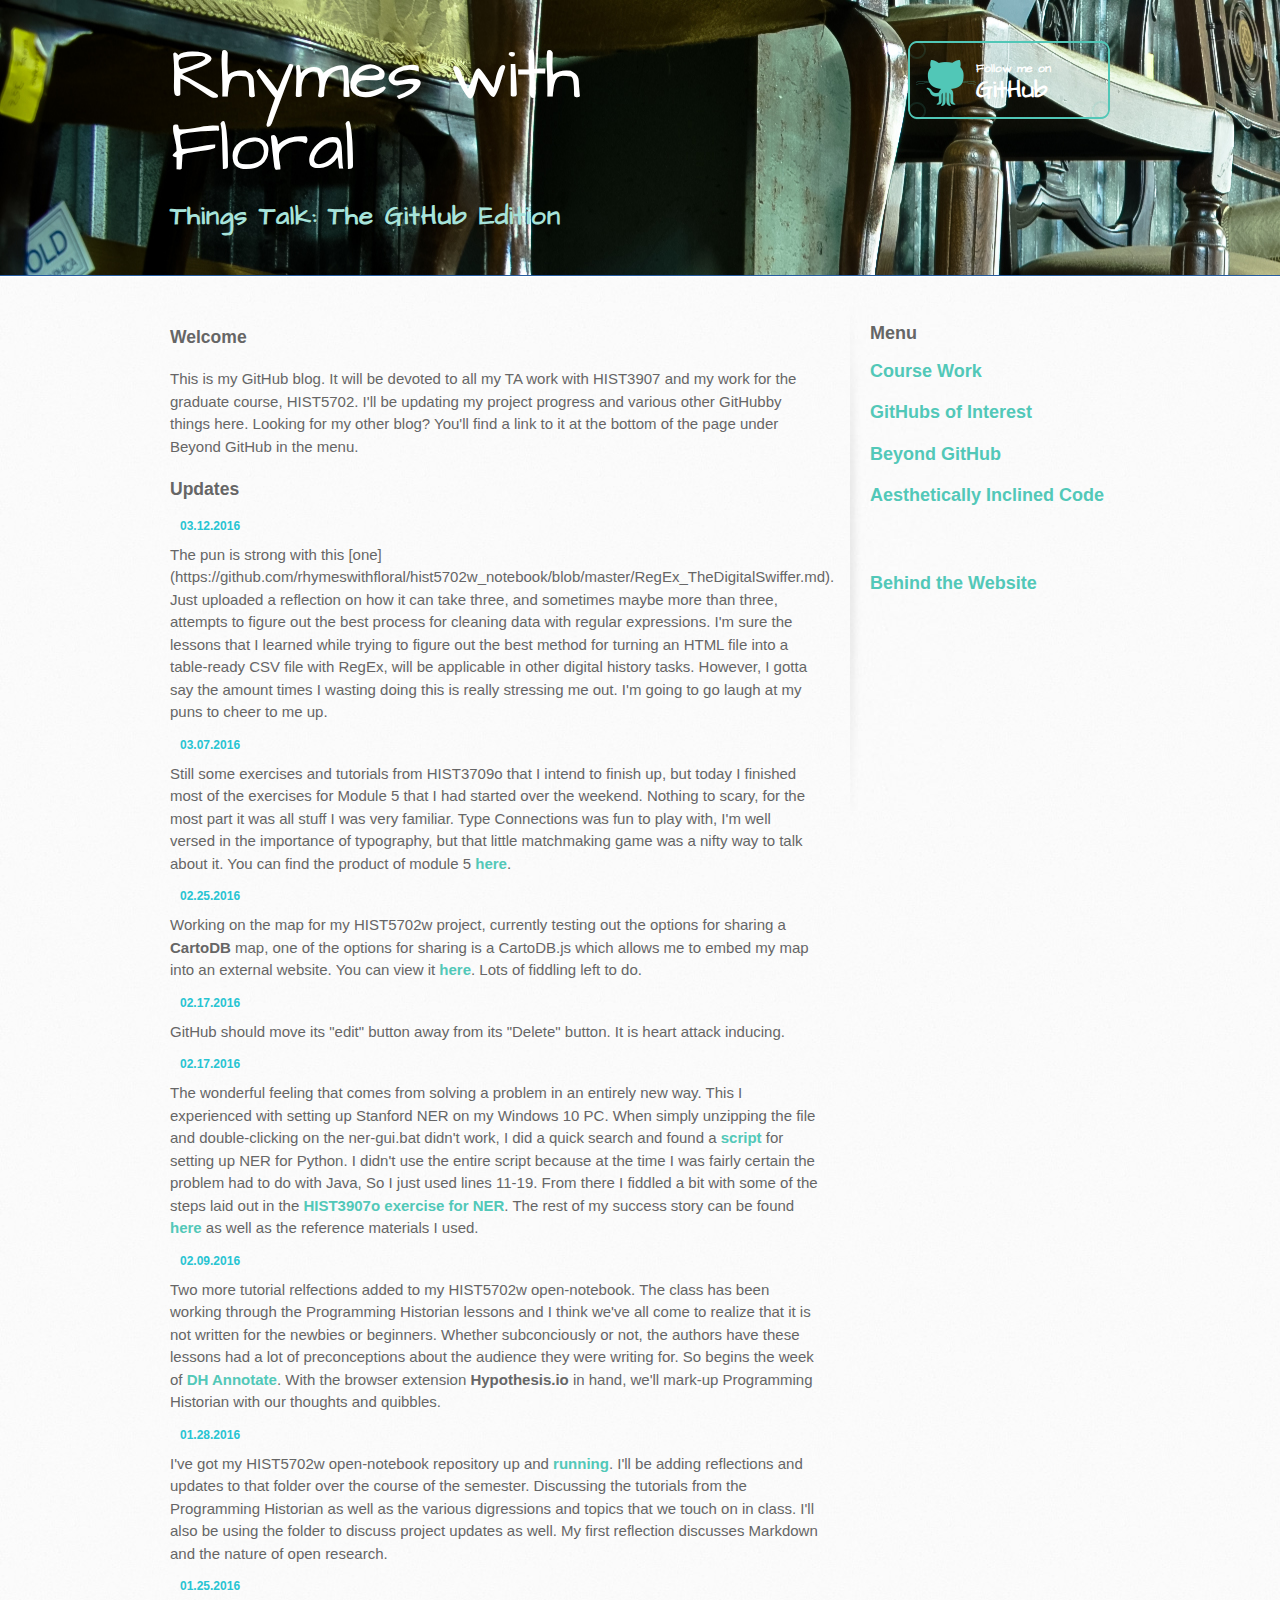
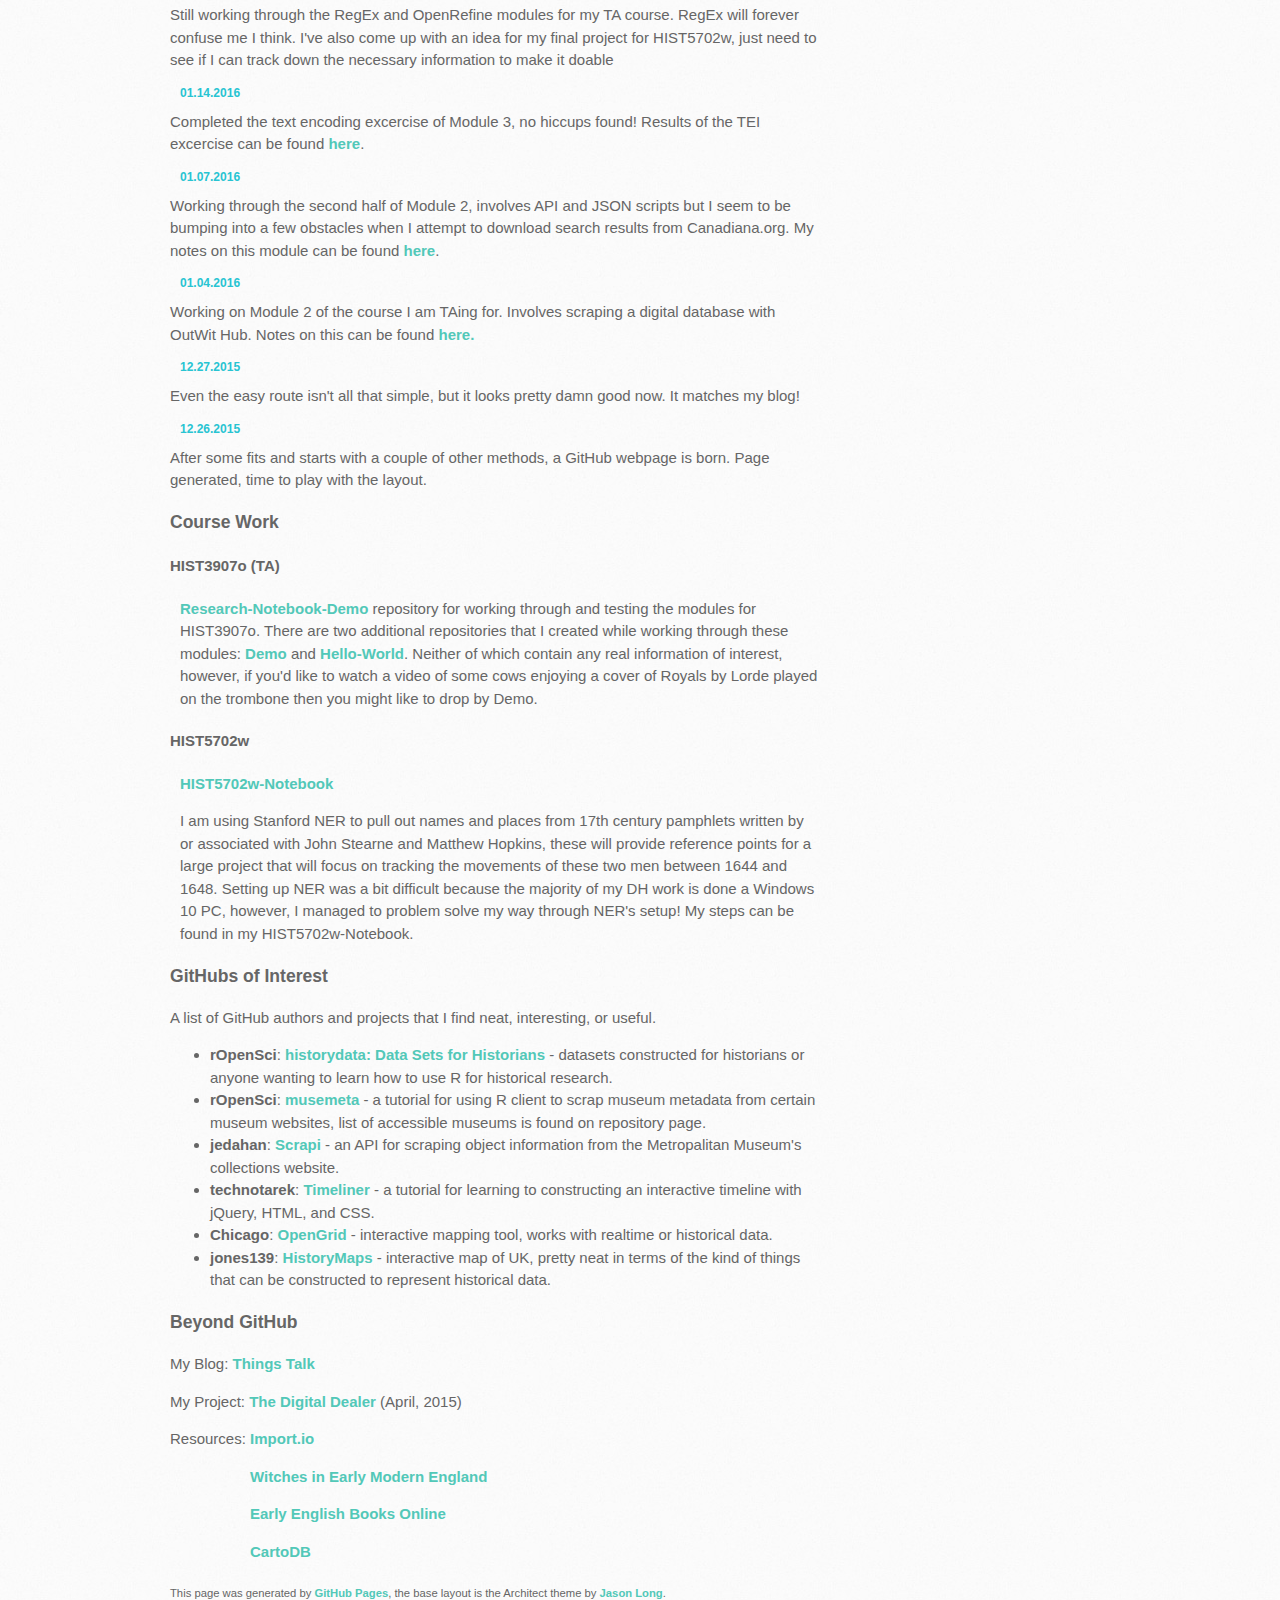
==== index.html @ 24a183c3 "Update index.html" ====
<!DOCTYPE html>
<html>
  <head>
    <meta charset='utf-8'>
    <meta http-equiv="X-UA-Compatible" content="chrome=1">
    <meta name="viewport" content="width=device-width, initial-scale=1, maximum-scale=1">
    <link href='https://fonts.googleapis.com/css?family=Architects+Daughter' rel='stylesheet' type='text/css'>
    <link rel="stylesheet" type="text/css" href="stylesheets/stylesheet.css" media="screen">
    <link rel="stylesheet" type="text/css" href="stylesheets/github-light.css" media="screen">
    <link rel="stylesheet" type="text/css" href="stylesheets/print.css" media="print">

    <!--[if lt IE 9]>
    <script src="//html5shiv.googlecode.com/svn/trunk/html5.js"></script>
    <![endif]-->

    <title>Rhymes with Floral by rhymeswithfloral</title>
  </head>

  <body>
    <header>
      <div class="inner">
        <h1>Rhymes with Floral</h1>
        <h2>Things Talk: The GitHub Edition</h2>
        <a href="https://github.com/rhymeswithfloral" class="button"><small>Follow me on</small> GitHub</a>
      </div>
    </header>

    <div id="content-wrapper">
      <div class="inner clearfix">
        <section id="main-content">
          <h3>
<a id="welcome" class="anchor" href="#welcome" aria-hidden="true"><span class="octicon octicon-link"></span></a>Welcome</h3>

<p>This is my GitHub blog. It will be devoted to all my TA work with HIST3907 and my work for the graduate course, HIST5702. I'll be updating my project progress and various other GitHubby things here. Looking for my other blog? You'll find a link to it at the bottom of the page under Beyond GitHub in the menu.</p>

<h3>
<a id="Updates" class="anchor" href="#updates" aria-hidden="true"><span class="octicon octicon-link"></span></a>Updates</h3>
  <strong><p class="update">03.12.2016</p></strong>
  <p>The pun is strong with this [one](https://github.com/rhymeswithfloral/hist5702w_notebook/blob/master/RegEx_TheDigitalSwiffer.md). Just uploaded a reflection on how it can take three, and sometimes maybe more than three, attempts to figure out the best process for cleaning data with regular expressions. I'm sure the lessons that I learned while trying to figure out the best method for turning an HTML file into a table-ready CSV file with RegEx, will be applicable in other digital history tasks. However, I gotta say the amount times I wasting doing this is really stressing me out. I'm going to go laugh at my puns to cheer to me up.</p>
  <strong><p class="update">03.07.2016</p></strong>
  <p>Still some exercises and tutorials from HIST3709o that I intend to finish up, but today I finished most of the exercises for Module 5 that I had started over the weekend. Nothing to scary, for the most part it was all stuff I was very familiar. Type Connections was fun to play with, I'm well versed in the importance of typography, but that little matchmaking game was a nifty way to talk about it. You can find the product of module 5 <a href="myfontchoice2.html">here</a>.</p>
  <strong><p class="update">02.25.2016</p></strong>
  <p>Working on the map for my HIST5702w project, currently testing out the options for sharing a <b>CartoDB</b> map, one of the options for sharing is a CartoDB.js which allows me to embed my map into an external website. You can view it <a href="\hist5702w_cartoDB.html">here</a>. Lots of fiddling left to do.</p>
  <strong><p class="update">02.17.2016</p></strong>
  <p>GitHub should move its "edit" button away from its "Delete" button. It is heart attack inducing.</p>
  <strong><p class="update">02.17.2016</p></strong>
   <p>The wonderful feeling that comes from solving a problem in an entirely new way. This I experienced with setting up Stanford NER on my Windows 10 PC. When simply unzipping the file and double-clicking on the <i></i>ner-gui.bat</i> didn't work, I did a quick search and found a <a href="https://gist.github.com/troyane/c9355a3103ea08679baf">script</a> for setting up NER for Python. I didn't use the entire script because at the time I was fairly certain the problem had to do with Java, So I just used lines 11-19. From there I fiddled a bit with some of the steps laid out in the <a href="http://workbook.craftingdigitalhistory.ca/supporting%20materials/ner/#pc-users">HIST3907o exercise for NER</a>. The rest of my success story can be found <a href="https://github.com/rhymeswithfloral/hist5702w_notebook/WinningNER.md">here</a> as well as the reference materials I used.</p>
  <strong><p class="update">02.09.2016</p></strong>
    <p>Two more tutorial relfections added to my HIST5702w open-notebook. The class has been working through the Programming Historian lessons and I think we've all come to realize that it is not written for the newbies or beginners. Whether subconciously or not, the authors have these lessons had a lot of preconceptions about the audience they were writing for. So begins the week of <a href="http://electricarchaeology.ca/2016/02/02/can-we-fix-it-yes-we-can/" alt="Can we fix it? Yes, we can!"> DH Annotate</a>. With the browser extension <b>Hypothesis.io</b> in hand, we'll mark-up Programming Historian with our thoughts and quibbles.</p>
  <strong><p class="update">01.28.2016</p></strong>
    <p>I've got my HIST5702w open-notebook repository up and <a href="https://github.com/rhymeswithfloral/hist5702w_notebook/">running</a>. I'll be adding reflections and updates to that folder over the course of the semester. Discussing the tutorials from the Programming Historian as well as the various digressions and topics that we touch on in class. I'll also be using the folder to discuss project updates as well. My first reflection discusses Markdown and the nature of open research.</p>
  <strong><p class="update">01.25.2016</p></strong>
    <p>Still working through the RegEx and OpenRefine modules for my TA course. RegEx will forever confuse me I think. I've also come up with an idea for my final project for HIST5702w, just need to see if I can track down the necessary information to make it doable</p>
  <strong><p class="update">01.14.2016</p></strong>
    <p>Completed the text encoding excercise of Module 3, no hiccups found! Results of the TEI excercise can be found <a href="/research-notebook-demo/Module3-TEI-hist3907/Transcription_Binnsvol013-005_10.xml">here</a>.
  <strong><p class="update">01.07.2016</p></strong>
    <p>Working through the second half of Module 2, involves API and JSON scripts but I seem to be bumping into a few obstacles when I attempt to download search results from Canadiana.org. My notes on this module can be found <a href="http://rhymeswithfloral.github.io/CanadianaAPI_notes.html">here</a>.</p>
  <strong><p class="update">01.04.2016</p></strong>
    <p>Working on Module 2 of the course I am TAing for. Involves scraping a digital database with OutWit Hub. Notes on this can be found <a href="CWGCRecordSearch_notes.html">here.</a></p>
  <strong><p class="update">12.27.2015</p></strong>
    <p>Even the easy route isn't all that simple, but it looks pretty damn good now. It matches my blog!</p>
  <strong><p class="update">12.26.2015</p></strong>
    <p>After some fits and starts with a couple of other methods, a GitHub webpage is born. Page generated, time to play with the layout.</p>

<h3>
<a id="course-work" class="anchor" href="#course-work" aria-hidden="true"><span class="octicon octicon-link"></span></a>Course Work</h3>
  <h4>HIST3907o (TA)</h4>
    <p class="work"><a href="https://github.com/rhymeswithfloral/research-notebook-demo">Research-Notebook-Demo</a> repository for working through and testing the modules for HIST3907o. There are two additional repositories that I created while working through these modules: <a href="https://github.com/rhymeswithfloral/demo">Demo</a> and <a href="https://github.com/rhymeswithfloral/hello-world">Hello-World</a>. Neither of which contain any real information of interest, however, if you'd like to watch a video of some cows enjoying a cover of Royals by Lorde played on the trombone then you might like to drop by Demo.</p>
  <h4>HIST5702w</h4>
    <p class="work"><a href="https://github.com/rhymeswithfloral/hist5702w_notebook/">HIST5702w-Notebook</a></p>
    <p class="work">I am using Stanford NER to pull out names and places from 17th century pamphlets written by or associated with John Stearne and Matthew Hopkins, these will provide reference points for a large project that will focus on tracking the movements of these two men between 1644 and 1648. Setting up NER was a bit difficult because the majority of my DH work is done a Windows 10 PC, however, I managed to problem solve my way through NER's setup! My steps can be found in my HIST5702w-Notebook.</p>
<h3>
<a id="interesting-projects" class="anchor" href="#interesting-projects" aria-hidden="true"><span class="octicon octicon-link"></span></a>GitHubs of Interest</h3>
    <p>A list of GitHub authors and projects that I find neat, interesting, or useful.</p>
<ul>
<li><b>rOpenSci</b>: <a href="https://github.com/ropensci/historydata">historydata: Data Sets for Historians</a> - datasets constructed for historians or anyone wanting to learn how to use R for historical research.</li>
<li><b>rOpenSci</b>: <a href="https://github.com/ropensci/musemeta">musemeta</a> - a tutorial for using R client to scrap museum metadata from certain museum websites, list of accessible museums is found on repository page.</li>
<li><b>jedahan</b>: <a href="https://github.com/jedahan/collections-api">Scrapi</a> - an API for scraping object information from the Metropalitan Museum's collections website.</li>
<li><b>technotarek</b>: <a href="https://github.com/technotarek/timeliner">Timeliner</a> - a tutorial for learning to constructing an interactive timeline with jQuery, HTML, and CSS.</li>
<li><b>Chicago</b>: <a href="https://github.com/Chicago/opengrid">OpenGrid</a> - interactive mapping tool, works with realtime or historical data.</li>
<li><b>jones139</b>: <a href="https://github.com/jones139/HistoryMap">HistoryMaps</a> - interactive map of UK, pretty neat in terms of the kind of things that can be constructed to represent historical data.</li></ul>
<h3>
<a id="beyond" class="anchor" href="#beyond" aria-hidden="true"><span class="octicon octicon-link"></span></a>Beyond GitHub</h3>

    <p>My Blog: <a href="http://thingstalk.wordpress.com">Things Talk</a></p>
    <p>My Project: <a href="https://hist4805digitaldealer.wordpress.com/">The Digital Dealer</a> (April, 2015)</p>
    <p>Resources: <a href="http://import.io">Import.io</a></p>
    <p style="padding-left:80px;"><a href="http://witching.org/">Witches in Early Modern England</a></p>
    <p style="padding-left:80px;"><a href="http://eebo.chadwyck.com/home">Early English Books Online</a></p>
    <p style="padding-left:80px;"><a href="https://cartodb.com/">CartoDB</a></p>
<footer>
  <section id="footer">
              <sub>This page was generated by <a href="https://pages.github.com">GitHub Pages</a>, the base layout is the Architect theme by <a href="https://twitter.com/jasonlong">Jason Long</a>.</p>
</footer>
        </section>
        <aside id="sidebar">
          <h2> Menu </h2>
          <h2><p><a href="/#course-work">Course Work</a></p>
          <p><a href="/#interesting-projects">GitHubs of Interest</a></p>
          <p><a href="/#beyond">Beyond GitHub</a></p>
          <p><a href="myfontchoice2.html">Aesthetically Inclined Code</a></p>
          <br>
          <br>
          <p><a href="https://github.com/rhymeswithfloral/rhymeswithfloral.github.io">Behind the Website</a></p></h2>
   </aside>
        </div>
    </div>


  </body>
</html>
---- stylesheets/stylesheet.css ----
/*! normalize.css v3.0.2 | MIT License | git.io/normalize */

/**
 * 1. Set default font family to sans-serif.
 * 2. Prevent iOS text size adjust after orientation change, without disabling
 *    user zoom.
 */

html {
  font-family: sans-serif; /* 1 */
  -webkit-text-size-adjust: 100%; /* 2 */
  -ms-text-size-adjust: 100%; /* 2 */
}

/**
 * Remove default margin.
 */

body {
  margin: 0;
}

/* HTML5 display definitions
   ========================================================================== */

/**
 * Correct `block` display not defined for any HTML5 element in IE 8/9.
 * Correct `block` display not defined for `details` or `summary` in IE 10/11
 * and Firefox.
 * Correct `block` display not defined for `main` in IE 11.
 */

article,
aside,
details,
figcaption,
figure,
footer,
header,
hgroup,
main,
menu,
nav,
section,
summary {
  display: block;
}

/**
 * 1. Correct `inline-block` display not defined in IE 8/9.
 * 2. Normalize vertical alignment of `progress` in Chrome, Firefox, and Opera.
 */

audio,
canvas,
progress,
video {
  display: inline-block; /* 1 */
  vertical-align: baseline; /* 2 */
}

/**
 * Prevent modern browsers from displaying `audio` without controls.
 * Remove excess height in iOS 5 devices.
 */

audio:not([controls]) {
  display: none;
  height: 0;
}

/**
 * Address `[hidden]` styling not present in IE 8/9/10.
 * Hide the `template` element in IE 8/9/11, Safari, and Firefox < 22.
 */

[hidden],
template {
  display: none;
}

/* Links
   ========================================================================== */

/**
 * Remove the gray background color from active links in IE 10.
 */

a {
  background-color: transparent;
}

/**
 * Improve readability when focused and also mouse hovered in all browsers.
 */

a:active,
a:hover {
  outline: 0;
}

/* Text-level semantics
   ========================================================================== */

/**
 * Address styling not present in IE 8/9/10/11, Safari, and Chrome.
 */

abbr[title] {
  border-bottom: 1px dotted;
}

/**
 * Address style set to `bolder` in Firefox 4+, Safari, and Chrome.
 */

b,
strong {
  font-weight: bold;
}

/**
 * Address styling not present in Safari and Chrome.
 */

dfn {
  font-style: italic;
}

/**
 * Address variable `h1` font-size and margin within `section` and `article`
 * contexts in Firefox 4+, Safari, and Chrome.
 */

h1 {
  margin: 0.67em 0;
  font-size: 2em;
}

/**
 * Address styling not present in IE 8/9.
 */

mark {
  color: #000;
  background: #ff0;
}

/**
 * Address inconsistent and variable font size in all browsers.
 */

small {
  font-size: 80%;
}

/**
 * Prevent `sub` and `sup` affecting `line-height` in all browsers.
 */

sub,
sup {
  position: relative;
  font-size: 75%;
  line-height: 0;
  vertical-align: baseline;
}

sup {
  top: -0.5em;
}

sub {
  bottom: -0.25em;
}

/* Embedded content
   ========================================================================== */

/**
 * Remove border when inside `a` element in IE 8/9/10.
 */

img {
  border: 0;
}

/**
 * Correct overflow not hidden in IE 9/10/11.
 */

svg:not(:root) {
  overflow: hidden;
}

/* Grouping content
   ========================================================================== */

/**
 * Address margin not present in IE 8/9 and Safari.
 */

figure {
  margin: 1em 40px;
}

/**
 * Address differences between Firefox and other browsers.
 */

hr {
  height: 0;
  -moz-box-sizing: content-box;
  box-sizing: content-box;
}

/**
 * Contain overflow in all browsers.
 */

pre {
  overflow: auto;
}

/**
 * Address odd `em`-unit font size rendering in all browsers.
 */

code,
kbd,
pre,
samp {
  font-family: monospace, monospace;
  font-size: 1em;
}

/* Forms
   ========================================================================== */

/**
 * Known limitation: by default, Chrome and Safari on OS X allow very limited
 * styling of `select`, unless a `border` property is set.
 */

/**
 * 1. Correct color not being inherited.
 *    Known issue: affects color of disabled elements.
 * 2. Correct font properties not being inherited.
 * 3. Address margins set differently in Firefox 4+, Safari, and Chrome.
 */

button,
input,
optgroup,
select,
textarea {
  margin: 0; /* 3 */
  font: inherit; /* 2 */
  color: inherit; /* 1 */
}

/**
 * Address `overflow` set to `hidden` in IE 8/9/10/11.
 */

button {
  overflow: visible;
}

/**
 * Address inconsistent `text-transform` inheritance for `button` and `select`.
 * All other form control elements do not inherit `text-transform` values.
 * Correct `button` style inheritance in Firefox, IE 8/9/10/11, and Opera.
 * Correct `select` style inheritance in Firefox.
 */

button,
select {
  text-transform: none;
}

/**
 * 1. Avoid the WebKit bug in Android 4.0.* where (2) destroys native `audio`
 *    and `video` controls.
 * 2. Correct inability to style clickable `input` types in iOS.
 * 3. Improve usability and consistency of cursor style between image-type
 *    `input` and others.
 */

button,
html input[type="button"], /* 1 */
input[type="reset"],
input[type="submit"] {
  -webkit-appearance: button; /* 2 */
  cursor: pointer; /* 3 */
}

/**
 * Re-set default cursor for disabled elements.
 */

button[disabled],
html input[disabled] {
  cursor: default;
}

/**
 * Remove inner padding and border in Firefox 4+.
 */

button::-moz-focus-inner,
input::-moz-focus-inner {
  padding: 0;
  border: 0;
}

/**
 * Address Firefox 4+ setting `line-height` on `input` using `!important` in
 * the UA stylesheet.
 */

input {
  line-height: normal;
}

/**
 * It's recommended that you don't attempt to style these elements.
 * Firefox's implementation doesn't respect box-sizing, padding, or width.
 *
 * 1. Address box sizing set to `content-box` in IE 8/9/10.
 * 2. Remove excess padding in IE 8/9/10.
 */

input[type="checkbox"],
input[type="radio"] {
  box-sizing: border-box; /* 1 */
  padding: 0; /* 2 */
}

/**
 * Fix the cursor style for Chrome's increment/decrement buttons. For certain
 * `font-size` values of the `input`, it causes the cursor style of the
 * decrement button to change from `default` to `text`.
 */

input[type="number"]::-webkit-inner-spin-button,
input[type="number"]::-webkit-outer-spin-button {
  height: auto;
}

/**
 * 1. Address `appearance` set to `searchfield` in Safari and Chrome.
 * 2. Address `box-sizing` set to `border-box` in Safari and Chrome
 *    (include `-moz` to future-proof).
 */

input[type="search"] {
  -webkit-box-sizing: content-box; /* 2 */
  -moz-box-sizing: content-box;
  box-sizing: content-box;
  -webkit-appearance: textfield; /* 1 */
}

/**
 * Remove inner padding and search cancel button in Safari and Chrome on OS X.
 * Safari (but not Chrome) clips the cancel button when the search input has
 * padding (and `textfield` appearance).
 */

input[type="search"]::-webkit-search-cancel-button,
input[type="search"]::-webkit-search-decoration {
  -webkit-appearance: none;
}

/**
 * Define consistent border, margin, and padding.
 */

fieldset {
  padding: 0.35em 0.625em 0.75em;
  margin: 0 2px;
  border: 1px solid #c0c0c0;
}

/**
 * 1. Correct `color` not being inherited in IE 8/9/10/11.
 * 2. Remove padding so people aren't caught out if they zero out fieldsets.
 */

legend {
  padding: 0; /* 2 */
  border: 0; /* 1 */
}

/**
 * Remove default vertical scrollbar in IE 8/9/10/11.
 */

textarea {
  overflow: auto;
}

/**
 * Don't inherit the `font-weight` (applied by a rule above).
 * NOTE: the default cannot safely be changed in Chrome and Safari on OS X.
 */

optgroup {
  font-weight: bold;
}

/* Tables
   ========================================================================== */

/**
 * Remove most spacing between table cells.
 */

table {
  border-spacing: 0;
  border-collapse: collapse;
}

td,
th {
  padding: 0;
}

/* LAYOUT STYLES */
body {
  font-family: 'Helvetica Neue', Helvetica, Arial, serif;
  font-size: 15px;
  font-weight: 400;
  line-height: 1.5;
  color: #666;
  background: #fafafa url(../images/body-bg.jpg) 0 0 repeat;
}

p {
  margin-top: 0;
}
p.update {
  font-family: 'Trebuchet MS', sans-serif;
  font-size: 12px;
  font-weight:700;
  line-height: 1;
  color: #28C4D2;
  padding-left: 10px;
}
p.work {
  padding-left: 10px;
}

a {
  color: #52C8B8;
  font-weight: bold;
  text-decoration: none;
}
a:hover {
  color: #86C2BA;
}

header {
  padding-top: 40px;
  padding-bottom: 40px;
  font-family: 'Architects Daughter', 'Helvetica Neue', Helvetica, Arial, serif;
  background: #2e7bcf url(../images/githeader.jpg) 0 0 repeat-x;
  border-bottom: solid 1px #275da1;
}

header h1 {
  width: 540px;
  margin-top: 0;
  margin-bottom: 0.2em;
  font-size: 72px;
  font-weight: normal;
  line-height: 1;
  color: #fff;
  letter-spacing: -1px;
}

header h2 {
  width: 540px;
  margin-top: 0;
  margin-bottom: 0;
  font-size: 26px;
  font-weight: bold;
  line-height: 1.4;
  color: #A7E3DA;
  letter-spacing: 1px;
}

.inner {
  position: relative;
  width: 940px;
  margin: 0 auto;
}

#content-wrapper {
  padding-top: 30px;
  border-top: solid 1px #fff;
}

#main-content {
  float: left;
  width: 650px;
}

#main-content img {
  max-width: 100%;
}

aside#sidebar {
  float: right;
  width: 240px;
  min-height: 504px;
  padding-left: 20px;
  font-size: 12px;
  line-height: 1.3;
  background: transparent url(../images/sidebar-bg.jpg) 0 0 no-repeat;
}

aside#sidebar p.repo-owner,
aside#sidebar p.repo-owner a {
  font-weight: bold;
}

#downloads {
  margin-bottom: 40px;
}

a.button {
  width: 134px;
  height: 58px;
  padding-top: 22px;
  padding-left: 68px;
  font-family: 'Architects Daughter', 'Helvetica Neue', Helvetica, Arial, serif;
  font-size: 24px;
  font-weight: bolder;
  line-height: 1.2;
  color: #ffffff;
}
a.button small {
  display: block;
  font-size: 12px;
}
header a.button {
  position: absolute;
  top: 0;
  right: 0;
  border-radius: 11px;
  text-decoration: none;
  background: url(../images/github-button.png) 0 0 no-repeat;
  -webkit-transition: background-color 0.2s ease-out, border-color 0.2s ease-out;
   transition: background-color 0.2s ease-out,
               border-color 0.2s ease-out;

}
aside a.button {
  display: block;
  width: 138px;
  padding-left: 63px;
  margin-bottom: 20px;
  font-size: 21px;
  background: transparent url(../images/download-button.png) 0 0 no-repeat;
}
a.button:hover,
a.button:active
{background-color: #fff; /* fallback */
   background-color: rgba(255, 255, 255, 0.5);
   border-color: #fff; /* fallback */
   border-color: rgba(255, 255, 255, 0.5);
   -webkit-transition: background-color 0.3s ease-in, border-color 0.3s ease-in;
   transition: background-color 0.3s ease-in,
               border-color 0.3s ease-in;

code, pre {
  margin-bottom: 30px;
  font-family: Monaco, "Bitstream Vera Sans Mono", "Lucida Console", Terminal, monospace;
  font-size: 13px;
  color: #222;
}

code {
  padding: 0 3px;
  background-color: #f2f8fc;
  border: solid 1px #dbe7f3;
}

pre {
  padding: 20px;
  overflow: auto;
  text-shadow: none;
  background: #fff;
  border: solid 1px #f2f2f2;
}
pre code {
  padding: 0;
  color: #2879d0;
  background-color: #fff;
  border: none;
}

ul, ol, dl {
  margin-bottom: 20px;
}


/* COMMON STYLES */

hr {
  height: 0;
  margin-top: 1em;
  margin-bottom: 1em;
  border: 0;
  border-top: solid 1px #ddd;
}

table {
  width: 100%;
  border: 1px solid #ebebeb;
}

th {
  font-weight: 500;
}

td {
  font-weight: 300;
  text-align: center;
  border: 1px solid #ebebeb;
}

form {
  padding: 20px;
  background: #f2f2f2;

}


/* GENERAL ELEMENT TYPE STYLES */

#main-content h1 {
  margin-top: 0;
  margin-bottom: 0;
  font-family: 'Architects Daughter', 'Helvetica Neue', Helvetica, Arial, serif;
  font-size: 2.8em;
  font-weight: normal;
  color: #474747;
  text-indent: 6px;
  letter-spacing: -1px;
}

#main-content h1:before {
  padding-right: 0.3em;
  margin-left: -0.9em;
  color: #9ddcff;
  content: "/";
}

#main-content h2 {
  margin-bottom: 8px;
  font-family: 'Architects Daughter', 'Helvetica Neue', Helvetica, Arial, serif;
  font-size: 22px;
  font-weight: bold;
  color: #52C8B8;
  text-indent: 4px;
}
#main-content h2:before {
  padding-right: 0.3em;
  margin-left: -1.5em;
  content: "//";
  color: #9ddcff;
}

#main-content h3 {
  margin-top: 24px;
  margin-bottom: 8px;
  font-family: 'Architects Daughter', 'Helvetica Neue', Helvetica, Arial, serif;
  font-size: 18px;
  font-weight: bold;
  color: #474747;
  text-indent: 3px;
}

#main-content h3:before {
  padding-right: 0.3em;
  margin-left: -2em;
  content: "///";
    color: #9ddcff;
}

#main-content h4 {
  margin-bottom: 8px;
  font-family: 'Architects Daughter', 'Helvetica Neue', Helvetica, Arial, serif;
  font-size: 15px;
  font-weight: bold;
  color: #474747;
  text-indent: 3px;
}

h4:before {
  padding-right: 0.3em;
  margin-left: -2.8em;
  content: "////";
  color: #9ddcff;
}

#main-content h5 {
  margin-bottom: 8px;
  font-family: 'Architects Daughter', 'Helvetica Neue', Helvetica, Arial, serif;
  font-size: 14px;
  color: #474747;
  text-indent: 3px;
}
h5:before {
  padding-right: 0.3em;
  margin-left: -3.2em;
  content: "/////";
  color: #9ddcff;
}

#main-content h6 {
  margin-bottom: 8px;
  font-family: 'Architects Daughter', 'Helvetica Neue', Helvetica, Arial, serif;
  font-size: .8em;
  color: #474747;
  text-indent: 3px;
}
h6:before {
  padding-right: 0.3em;
  margin-left: -3.7em;
  content: "//////";
  color: #9ddcff;
}

p {
  margin-bottom: 20px;
}

a {
  text-decoration: none;
}

p a {
  font-weight: 400;
}

blockquote {
  padding: 0 0 0 30px;
  margin-bottom: 20px;
  font-size: 1.6em;
  border-left: 10px solid #e9e9e9;
}

ul {
  list-style-position: inside;
  list-style: disc;
  padding-left: 20px;
}

ol {
  list-style-position: inside;
  list-style: decimal;
  padding-left: 3px;
}

dl dd {
  font-style: italic;
  font-weight: 100;
}

footer {
  padding-top: 20px;
  padding-bottom: 30px;
  margin-top: 40px;
  font-size: 13px;
  color: #aaa;
  background: transparent url('../images/hr.png') 0 0 no-repeat;
}

footer a {
  color: #666;
}
footer a:hover {
  color: #444;
}

/* MISC */
.clearfix:after {
  display: block;
  height: 0;
  clear: both;
  visibility: hidden;
  content: '.';
}

.clearfix {display: inline-block;}
* html .clearfix {height: 1%;}
.clearfix {display: block;}

/* #Media Queries
================================================== */

/* Smaller than standard 960 (devices and browsers) */
@media only screen and (max-width: 959px) { }

/* Tablet Portrait size to standard 960 (devices and browsers) */
@media only screen and (min-width: 768px) and (max-width: 959px) {
  .inner {
    width: 740px;
  }
  header h1, header h2 {
    width: 340px;
  }
  header h1 {
    font-size: 60px;
  }
  header h2 {
    font-size: 30px;
  }
  #main-content {
    width: 490px;
  }
  #main-content h1:before,
  #main-content h2:before,
  #main-content h3:before,
  #main-content h4:before,
  #main-content h5:before,
  #main-content h6:before {
    padding-right: 0;
    margin-left: 0;
    content: none;
  }
}

/* All Mobile Sizes (devices and browser) */
@media only screen and (max-width: 767px) {
  .inner {
    width: 93%;
  }
  header {
    padding: 20px 0;
  }
  header .inner {
    position: relative;
  }
  header h1, header h2 {
    width: 100%;
  }
  header h1 {
    font-size: 48px;
  }
  header h2 {
    font-size: 24px;
  }
  header a.button {
    position: relative;
    display: inline-block;
    width: auto;
    height: auto;
    padding: 5px 10px;
    margin-top: 15px;
    font-size: 13px;
    line-height: 1;
    color: #ffffff;
    text-align: center;
    background-color: #9ddcff;
    background-image: none;
    border-radius: 5px;
    -moz-border-radius: 5px;
    -webkit-border-radius: 5px;
  }
  header a.button small {
    display: inline;
    font-size: 13px;
  }
  #main-content,
  aside#sidebar {
    float: none;
    width: 100% ! important;
  }
  aside#sidebar {
    min-height: 0;
    padding: 20px 0;
    margin-top: 20px;
    background-image: none;
    border-top: solid 1px #ddd;
  }
  aside#sidebar a.button {
    display: none;
  }
  #main-content h1:before,
  #main-content h2:before,
  #main-content h3:before,
  #main-content h4:before,
  #main-content h5:before,
  #main-content h6:before {
    padding-right: 0;
    margin-left: 0;
    content: none;
  }
}

/* Mobile Landscape Size to Tablet Portrait (devices and browsers) */
@media only screen and (min-width: 480px) and (max-width: 767px) { }

/* Mobile Portrait Size to Mobile Landscape Size (devices and browsers) */
@media only screen and (max-width: 479px) { }
---- stylesheets/github-light.css ----
/*
   Copyright 2014 GitHub Inc.

   Licensed under the Apache License, Version 2.0 (the "License");
   you may not use this file except in compliance with the License.
   You may obtain a copy of the License at

       http://www.apache.org/licenses/LICENSE-2.0

   Unless required by applicable law or agreed to in writing, software
   distributed under the License is distributed on an "AS IS" BASIS,
   WITHOUT WARRANTIES OR CONDITIONS OF ANY KIND, either express or implied.
   See the License for the specific language governing permissions and
   limitations under the License.

*/

.pl-c /* comment */ {
  color: #969896;
}

.pl-c1      /* constant, markup.raw, meta.diff.header, meta.module-reference, meta.property-name, support, support.constant, support.variable, variable.other.constant */,
.pl-s .pl-v /* string variable */ {
  color: #0086b3;
}

.pl-e  /* entity */,
.pl-en /* entity.name */ {
  color: #795da3;
}

.pl-s .pl-s1 /* string source */,
.pl-smi      /* storage.modifier.import, storage.modifier.package, storage.type.java, variable.other, variable.parameter.function */ {
  color: #333;
}

.pl-ent /* entity.name.tag */ {
  color: #63a35c;
}

.pl-k /* keyword, storage, storage.type */ {
  color: #a71d5d;
}

.pl-pds              /* punctuation.definition.string, string.regexp.character-class */,
.pl-s                /* string */,
.pl-s .pl-pse .pl-s1 /* string punctuation.section.embedded source */,
.pl-sr               /* string.regexp */,
.pl-sr .pl-cce       /* string.regexp constant.character.escape */,
.pl-sr .pl-sra       /* string.regexp string.regexp.arbitrary-repitition */,
.pl-sr .pl-sre       /* string.regexp source.ruby.embedded */ {
  color: #183691;
}

.pl-v /* variable */ {
  color: #ed6a43;
}

.pl-id /* invalid.deprecated */ {
  color: #b52a1d;
}

.pl-ii /* invalid.illegal */ {
  background-color: #b52a1d;
  color: #f8f8f8;
}

.pl-sr .pl-cce /* string.regexp constant.character.escape */ {
  color: #63a35c;
  font-weight: bold;
}

.pl-ml /* markup.list */ {
  color: #693a17;
}

.pl-mh        /* markup.heading */,
.pl-mh .pl-en /* markup.heading entity.name */,
.pl-ms        /* meta.separator */ {
  color: #1d3e81;
  font-weight: bold;
}

.pl-mq /* markup.quote */ {
  color: #008080;
}

.pl-mi /* markup.italic */ {
  color: #333;
  font-style: italic;
}

.pl-mb /* markup.bold */ {
  color: #333;
  font-weight: bold;
}

.pl-md /* markup.deleted, meta.diff.header.from-file */ {
  background-color: #ffecec;
  color: #bd2c00;
}

.pl-mi1 /* markup.inserted, meta.diff.header.to-file */ {
  background-color: #eaffea;
  color: #55a532;
}

.pl-mdr /* meta.diff.range */ {
  color: #795da3;
  font-weight: bold;
}

.pl-mo /* meta.output */ {
  color: #1d3e81;
}
---- stylesheets/print.css ----
html, body, div, span, applet, object, iframe,
h1, h2, h3, h4, h5, h6, p, blockquote, pre,
a, abbr, acronym, address, big, cite, code,
del, dfn, em, img, ins, kbd, q, s, samp,
small, strike, strong, sub, sup, tt, var,
b, u, i, center,
dl, dt, dd, ol, ul, li,
fieldset, form, label, legend,
table, caption, tbody, tfoot, thead, tr, th, td,
article, aside, canvas, details, embed,
figure, figcaption, footer, header, hgroup,
menu, nav, output, ruby, section, summary,
time, mark, audio, video {
  padding: 0;
  margin: 0;
  font: inherit;
  font-size: 100%;
  vertical-align: baseline;
  border: 0;
}
/* HTML5 display-role reset for older browsers */
article, aside, details, figcaption, figure,
footer, header, hgroup, menu, nav, section {
  display: block;
}
body {
  line-height: 1;
}
ol, ul {
  list-style: none;
}
blockquote, q {
  quotes: none;
}
blockquote:before, blockquote:after,
q:before, q:after {
  content: '';
  content: none;
}
table {
  border-spacing: 0;
  border-collapse: collapse;
}
body {
  font-family: 'Helvetica Neue', Helvetica, Arial, serif;
  font-size: 13px;
  line-height: 1.5;
  color: #000;
}

a {
  font-weight: bold;
  color: #d5000d;
}

header {
  padding-top: 35px;
  padding-bottom: 10px;
}

header h1 {
  font-size: 48px;
  font-weight: bold;
  line-height: 1.2;
  color: #303030;
  letter-spacing: -1px;
}

header h2 {
  font-size: 24px;
  font-weight: normal;
  line-height: 1.3;
  color: #aaa;
  letter-spacing: -1px;
}
#downloads {
  display: none;
}
#main_content {
  padding-top: 20px;
}

code, pre {
  margin-bottom: 30px;
  font-family: Monaco, "Bitstream Vera Sans Mono", "Lucida Console", Terminal;
  font-size: 12px;
  color: #222;
}

code {
  padding: 0 3px;
}

pre {
  padding: 20px;
  overflow: auto;
  border: solid 1px #ddd;
}
pre code {
  padding: 0;
}

ul, ol, dl {
  margin-bottom: 20px;
}


/* COMMON STYLES */

table {
  width: 100%;
  border: 1px solid #ebebeb;
}

th {
  font-weight: 500;
}

td {
  font-weight: 300;
  text-align: center;
  border: 1px solid #ebebeb;
}

form {
  padding: 20px;
  background: #f2f2f2;

}


/* GENERAL ELEMENT TYPE STYLES */

h1 {
  font-size: 2.8em;
}

h2 {
  margin-bottom: 8px;
  font-size: 22px;
  font-weight: bold;
  color: #303030;
}

h3 {
  margin-bottom: 8px;
  font-size: 18px;
  font-weight: bold;
  color: #d5000d;
}

h4 {
  font-size: 16px;
  font-weight: bold;
  color: #303030;
}

h5 {
  font-size: 1em;
  color: #303030;
}

h6 {
  font-size: .8em;
  color: #303030;
}

p {
  margin-bottom: 20px;
  font-weight: 300;
}

a {
  text-decoration: none;
}

p a {
  font-weight: 400;
}

blockquote {
  padding: 0 0 0 30px;
  margin-bottom: 20px;
  font-size: 1.6em;
  border-left: 10px solid #e9e9e9;
}

ul li {
  padding-left: 20px;
  list-style-position: inside;
  list-style: disc;
}

ol li {
  padding-left: 3px;
  list-style-position: inside;
  list-style: decimal;
}

dl dd {
  font-style: italic;
  font-weight: 100;
}

footer {
  padding-top: 20px;
  padding-bottom: 30px;
  margin-top: 40px;
  font-size: 13px;
  color: #aaa;
}

footer a {
  color: #666;
}

/* MISC */
.clearfix:after {
  display: block;
  height: 0;
  clear: both;
  visibility: hidden;
  content: '.';
}

.clearfix {display: inline-block;}
* html .clearfix {height: 1%;}
.clearfix {display: block;}
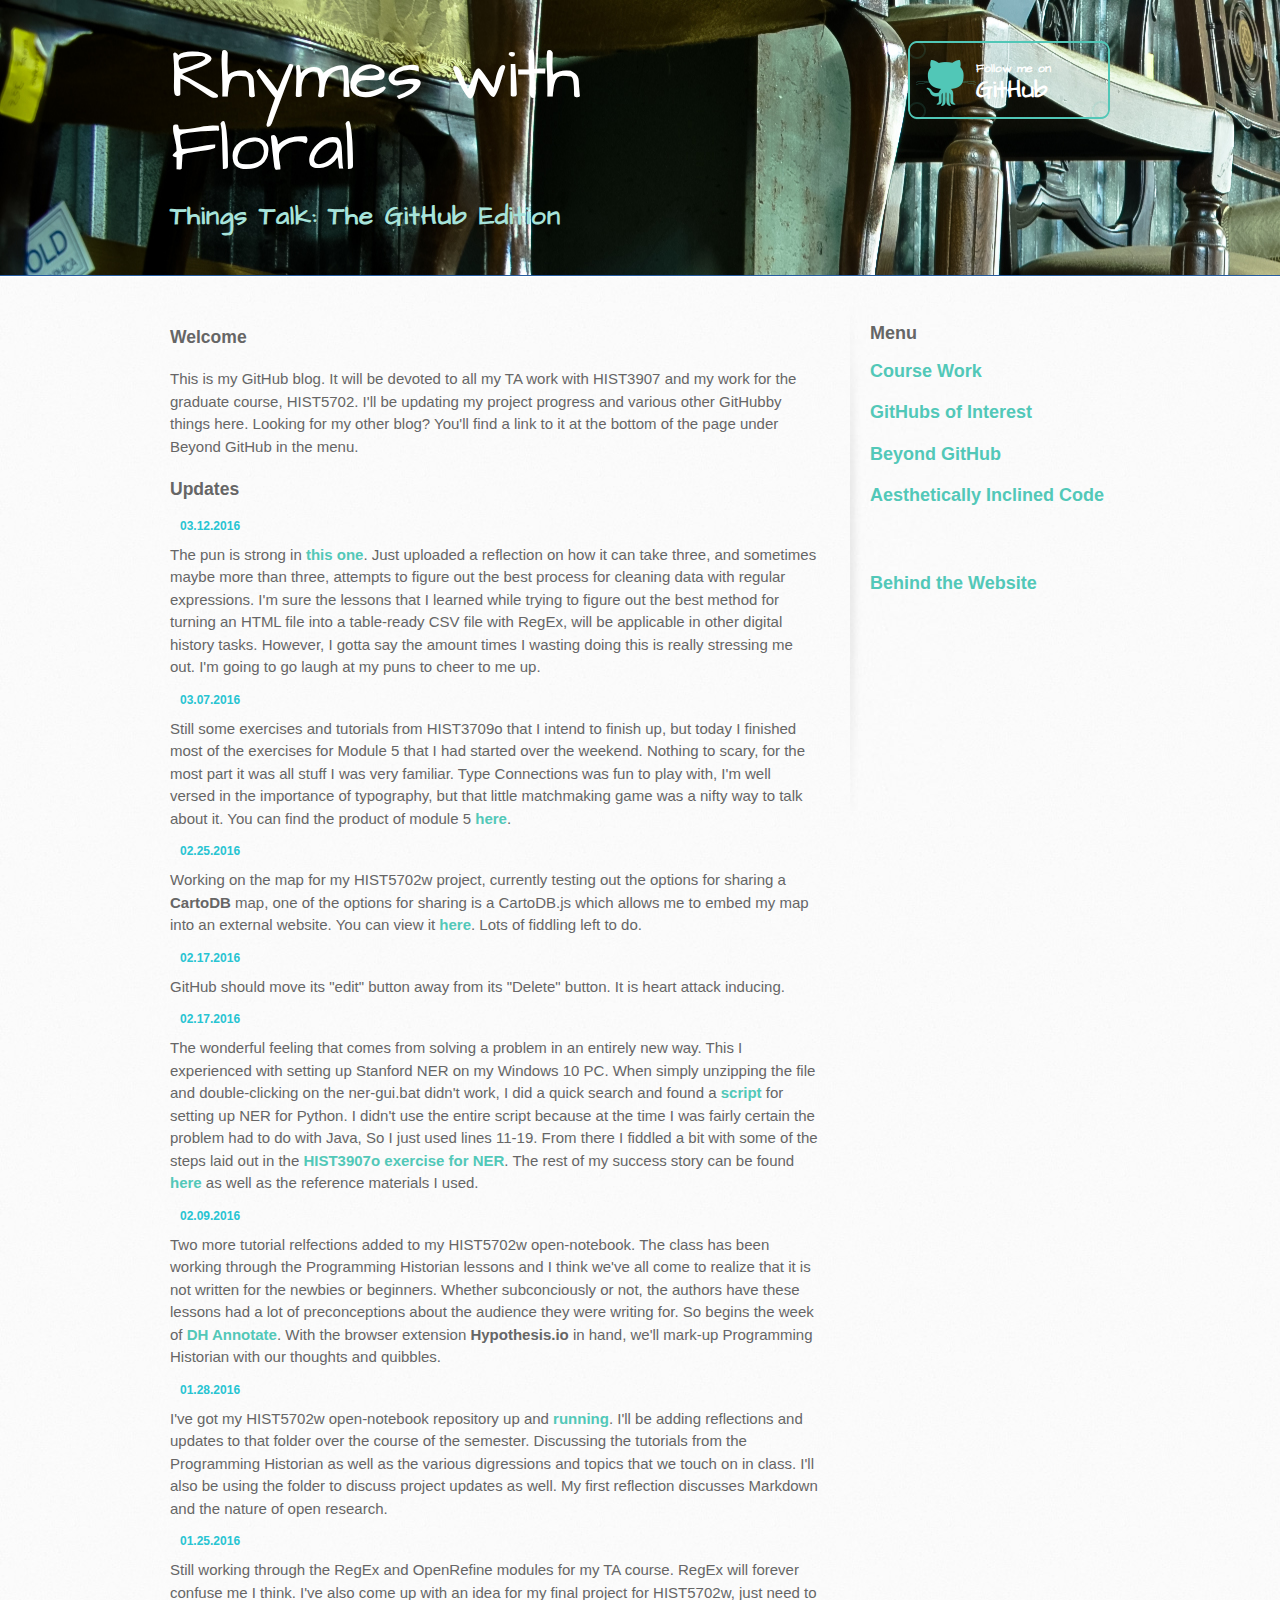
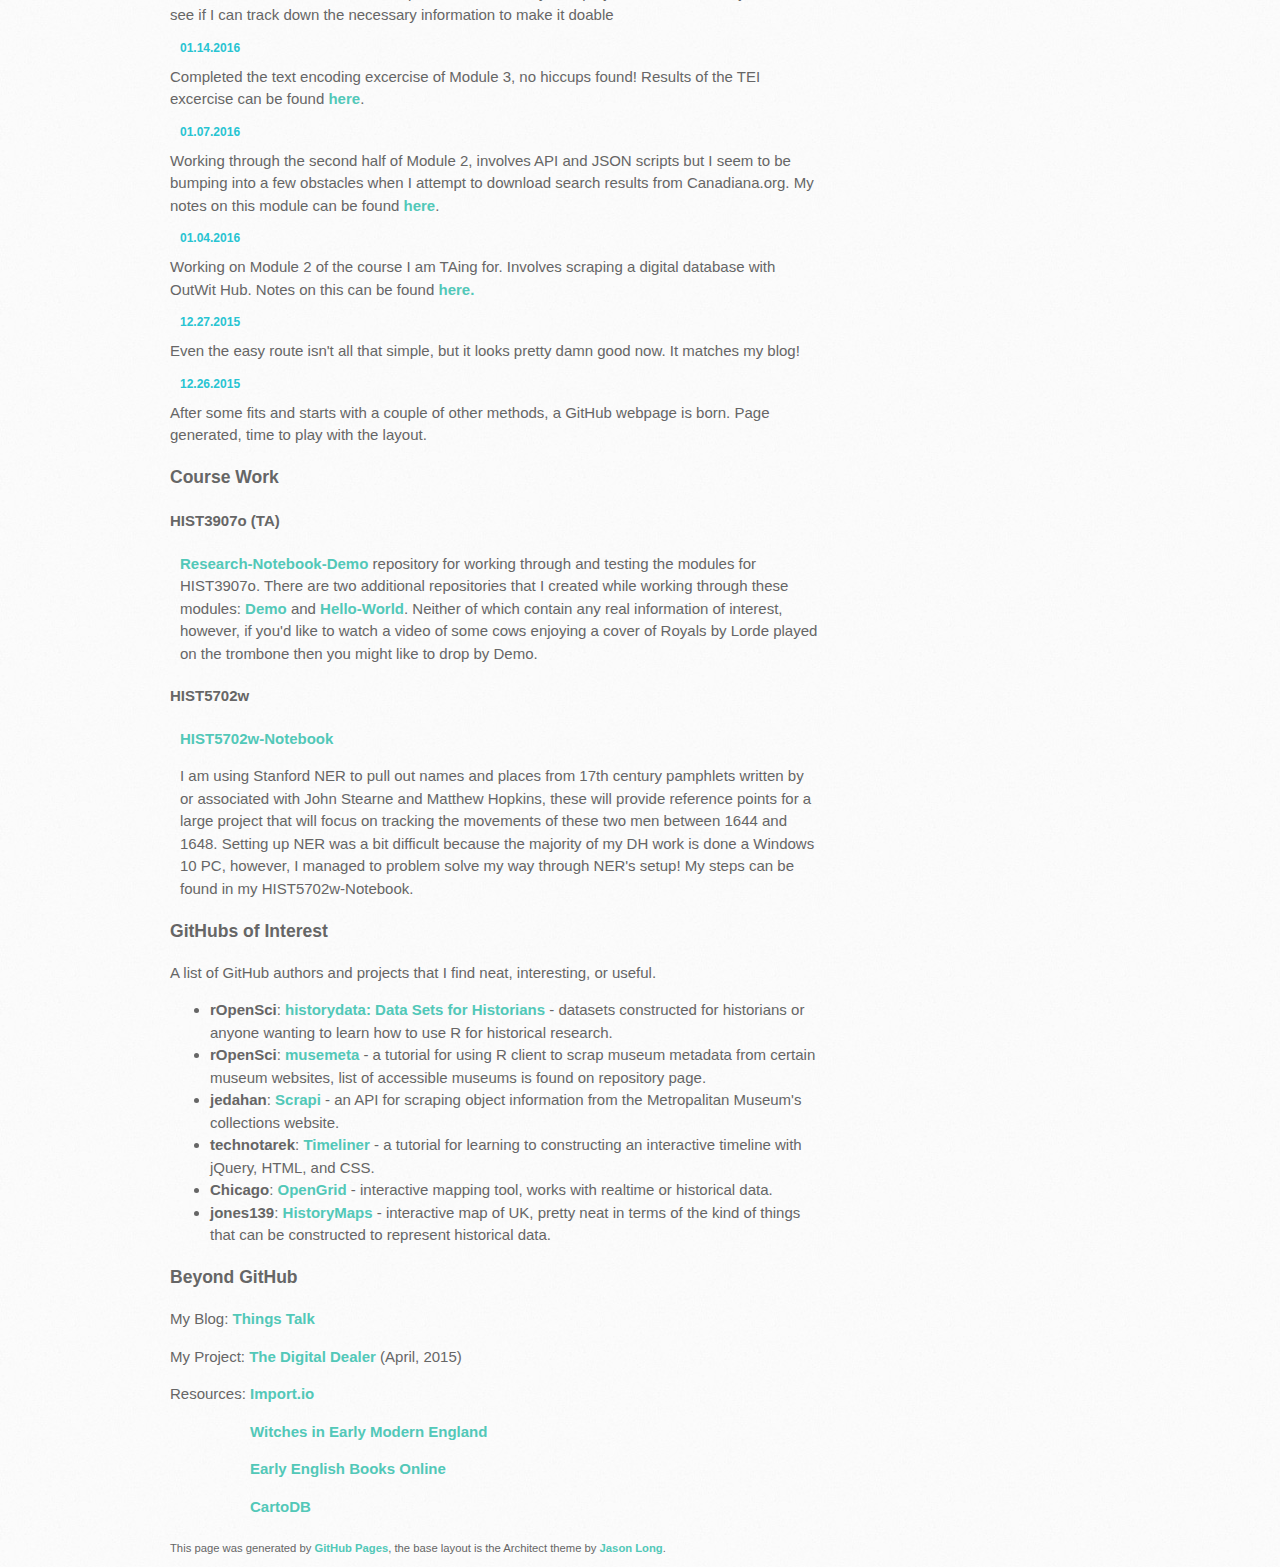
==== commit 65a1f571: "Update index.html" ====
--- a/index.html
+++ b/index.html
@@ -36,7 +36,7 @@
 <h3>
 <a id="Updates" class="anchor" href="#updates" aria-hidden="true"><span class="octicon octicon-link"></span></a>Updates</h3>
   <strong><p class="update">03.12.2016</p></strong>
-  <p>The pun is strong with this [one](https://github.com/rhymeswithfloral/hist5702w_notebook/blob/master/RegEx_TheDigitalSwiffer.md). Just uploaded a reflection on how it can take three, and sometimes maybe more than three, attempts to figure out the best process for cleaning data with regular expressions. I'm sure the lessons that I learned while trying to figure out the best method for turning an HTML file into a table-ready CSV file with RegEx, will be applicable in other digital history tasks. However, I gotta say the amount times I wasting doing this is really stressing me out. I'm going to go laugh at my puns to cheer to me up.</p>
+  <p>The pun is strong in <a href="https://github.com/rhymeswithfloral/hist5702w_notebook/blob/master/RegEx_TheDigitalSwiffer.md">this one</a>. Just uploaded a reflection on how it can take three, and sometimes maybe more than three, attempts to figure out the best process for cleaning data with regular expressions. I'm sure the lessons that I learned while trying to figure out the best method for turning an HTML file into a table-ready CSV file with RegEx, will be applicable in other digital history tasks. However, I gotta say the amount times I wasting doing this is really stressing me out. I'm going to go laugh at my puns to cheer to me up.</p>
   <strong><p class="update">03.07.2016</p></strong>
   <p>Still some exercises and tutorials from HIST3709o that I intend to finish up, but today I finished most of the exercises for Module 5 that I had started over the weekend. Nothing to scary, for the most part it was all stuff I was very familiar. Type Connections was fun to play with, I'm well versed in the importance of typography, but that little matchmaking game was a nifty way to talk about it. You can find the product of module 5 <a href="myfontchoice2.html">here</a>.</p>
   <strong><p class="update">02.25.2016</p></strong>
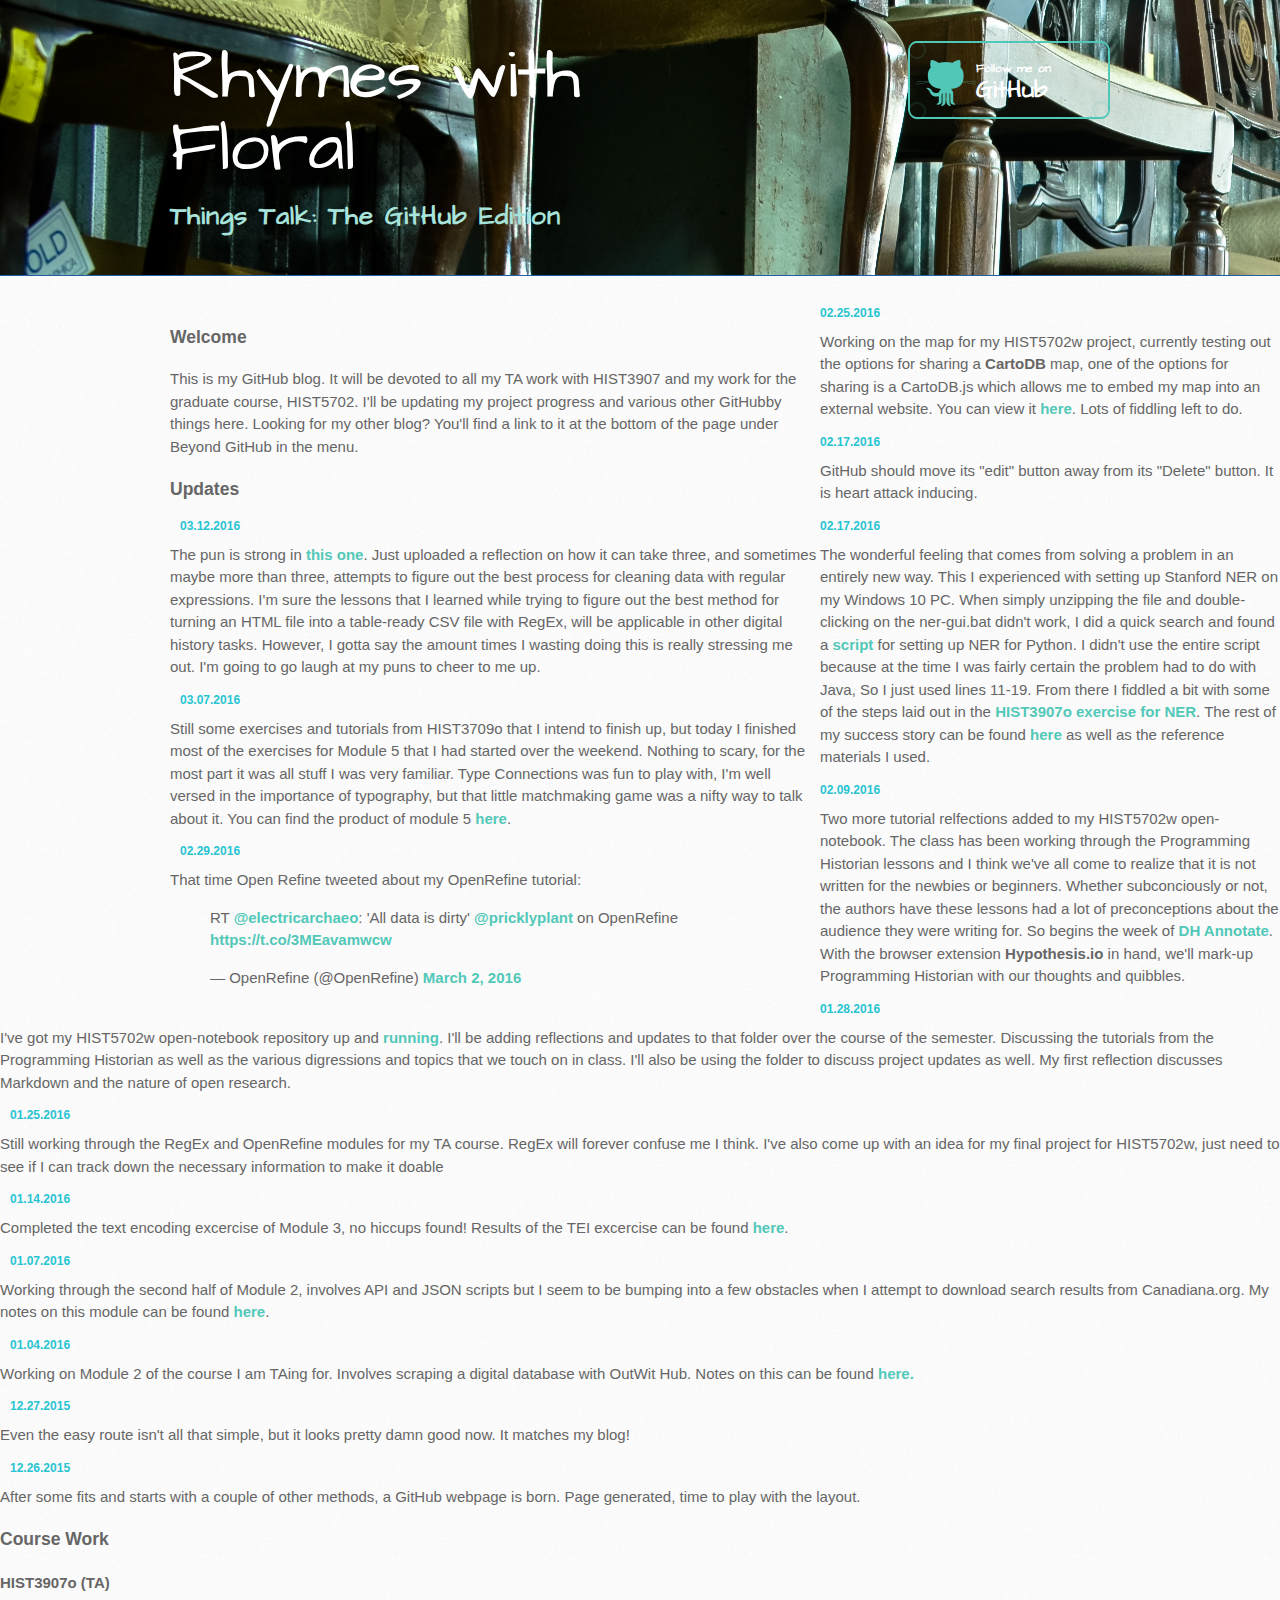
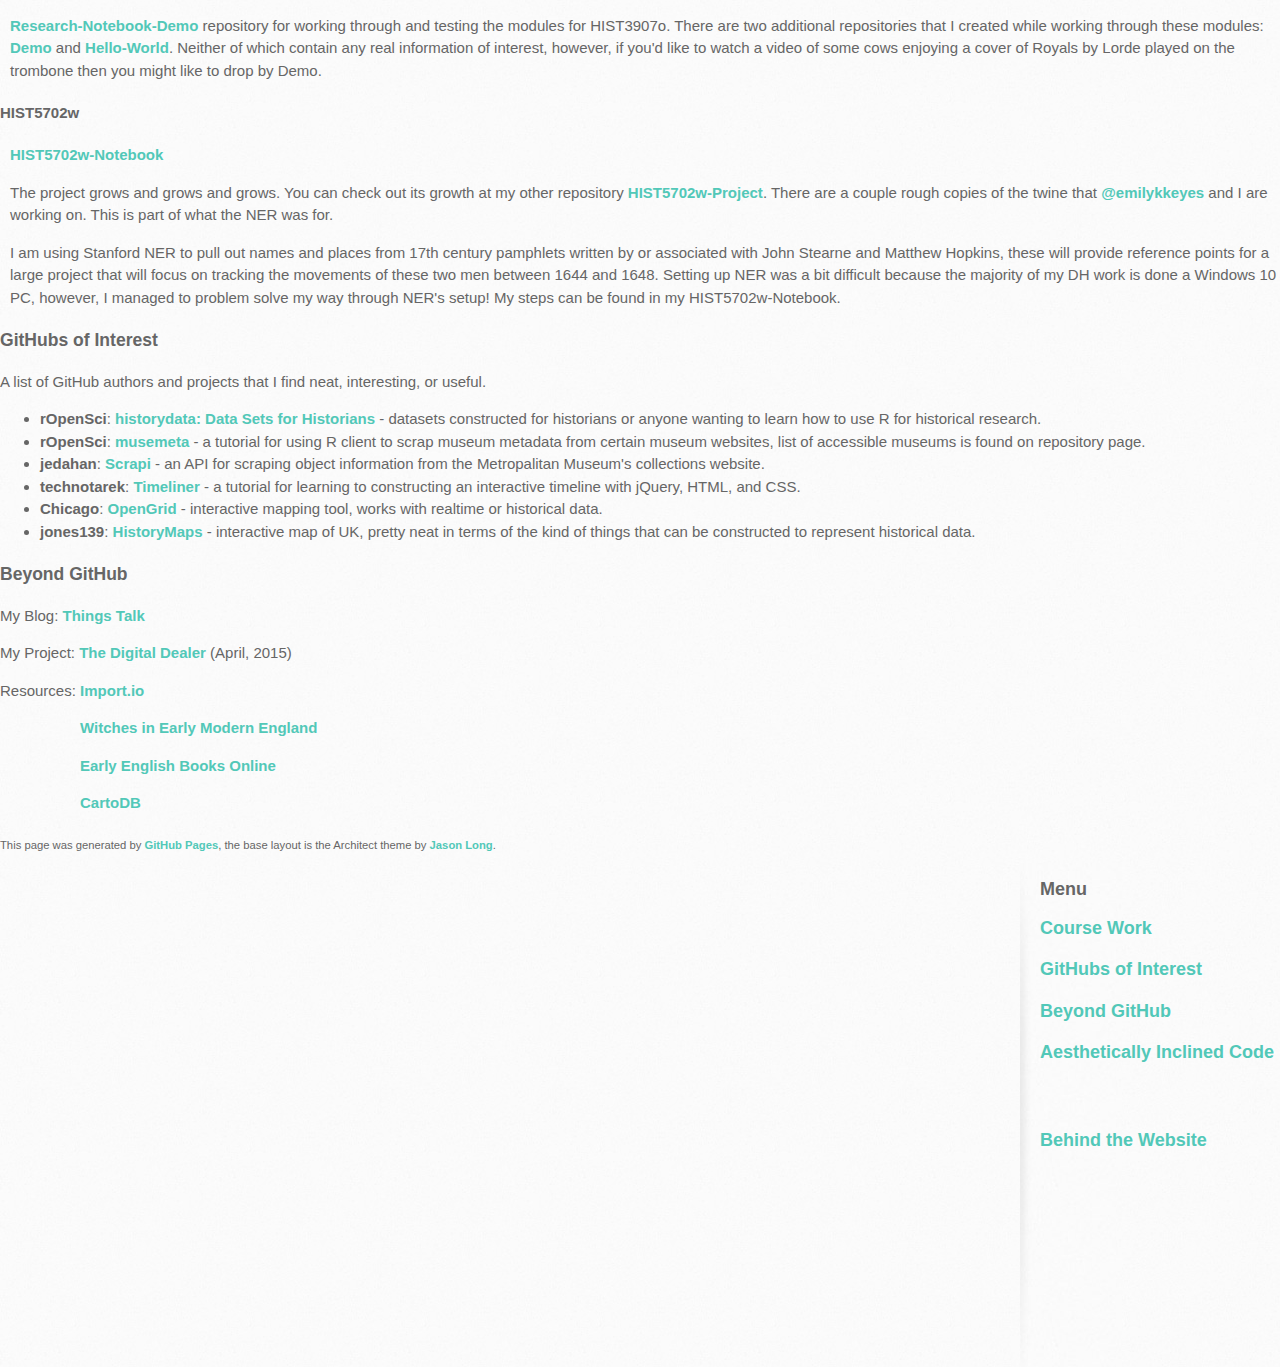
==== commit 805769a8: "Update index.html" ====
--- a/index.html
+++ b/index.html
@@ -39,6 +39,10 @@
   <p>The pun is strong in <a href="https://github.com/rhymeswithfloral/hist5702w_notebook/blob/master/RegEx_TheDigitalSwiffer.md">this one</a>. Just uploaded a reflection on how it can take three, and sometimes maybe more than three, attempts to figure out the best process for cleaning data with regular expressions. I'm sure the lessons that I learned while trying to figure out the best method for turning an HTML file into a table-ready CSV file with RegEx, will be applicable in other digital history tasks. However, I gotta say the amount times I wasting doing this is really stressing me out. I'm going to go laugh at my puns to cheer to me up.</p>
   <strong><p class="update">03.07.2016</p></strong>
   <p>Still some exercises and tutorials from HIST3709o that I intend to finish up, but today I finished most of the exercises for Module 5 that I had started over the weekend. Nothing to scary, for the most part it was all stuff I was very familiar. Type Connections was fun to play with, I'm well versed in the importance of typography, but that little matchmaking game was a nifty way to talk about it. You can find the product of module 5 <a href="myfontchoice2.html">here</a>.</p>
+  <strong><p class="update">02.29.2016</p></strong>
+  <p>That time Open Refine tweeted about my OpenRefine tutorial:</p>
+  <div style="margin-left:30px;"></div><blockquote class="twitter-tweet" data-lang="en"><p lang="en" dir="ltr">RT <a href="https://twitter.com/electricarchaeo">@electricarchaeo</a>: &#39;All data is dirty&#39; <a href="https://twitter.com/pricklyplant">@pricklyplant</a> on OpenRefine <a href="https://t.co/3MEavamwcw">https://t.co/3MEavamwcw</a></p>&mdash; OpenRefine (@OpenRefine) <a href="https://twitter.com/OpenRefine/status/705072905449775104">March 2, 2016</a></blockquote>
+<script async src="//platform.twitter.com/widgets.js" charset="utf-8"></script></div>
   <strong><p class="update">02.25.2016</p></strong>
   <p>Working on the map for my HIST5702w project, currently testing out the options for sharing a <b>CartoDB</b> map, one of the options for sharing is a CartoDB.js which allows me to embed my map into an external website. You can view it <a href="\hist5702w_cartoDB.html">here</a>. Lots of fiddling left to do.</p>
   <strong><p class="update">02.17.2016</p></strong>
@@ -68,6 +72,7 @@
     <p class="work"><a href="https://github.com/rhymeswithfloral/research-notebook-demo">Research-Notebook-Demo</a> repository for working through and testing the modules for HIST3907o. There are two additional repositories that I created while working through these modules: <a href="https://github.com/rhymeswithfloral/demo">Demo</a> and <a href="https://github.com/rhymeswithfloral/hello-world">Hello-World</a>. Neither of which contain any real information of interest, however, if you'd like to watch a video of some cows enjoying a cover of Royals by Lorde played on the trombone then you might like to drop by Demo.</p>
   <h4>HIST5702w</h4>
     <p class="work"><a href="https://github.com/rhymeswithfloral/hist5702w_notebook/">HIST5702w-Notebook</a></p>
+    <p class="work">The project grows and grows and grows. You can check out its growth at my other repository <a href="https://github.com/rhymeswithfloral/hist5702w_project">HIST5702w-Project</a>. There are a couple rough copies of the twine that <a href="https://github.com/emilykkeyes">@emilykkeyes</a> and I are working on. This is part of what the NER was for.</p>
     <p class="work">I am using Stanford NER to pull out names and places from 17th century pamphlets written by or associated with John Stearne and Matthew Hopkins, these will provide reference points for a large project that will focus on tracking the movements of these two men between 1644 and 1648. Setting up NER was a bit difficult because the majority of my DH work is done a Windows 10 PC, however, I managed to problem solve my way through NER's setup! My steps can be found in my HIST5702w-Notebook.</p>
 <h3>
 <a id="interesting-projects" class="anchor" href="#interesting-projects" aria-hidden="true"><span class="octicon octicon-link"></span></a>GitHubs of Interest</h3>
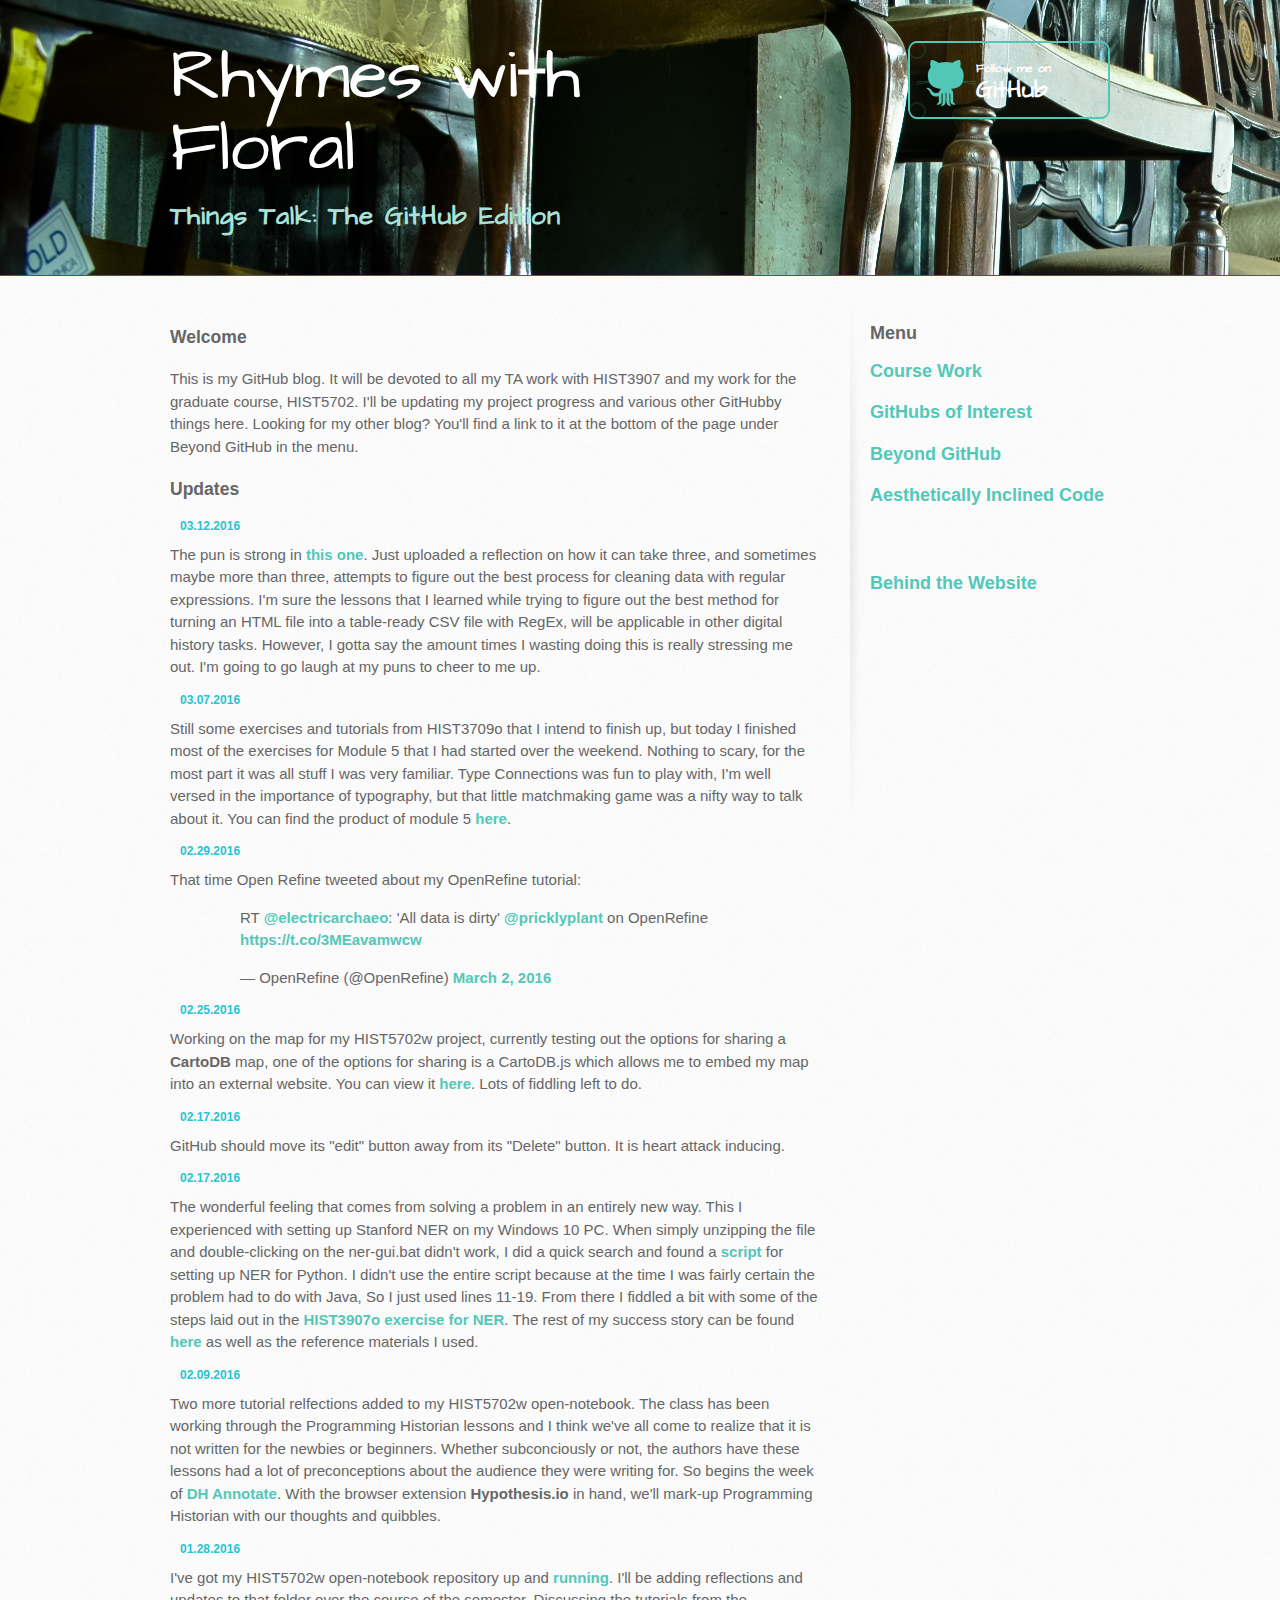
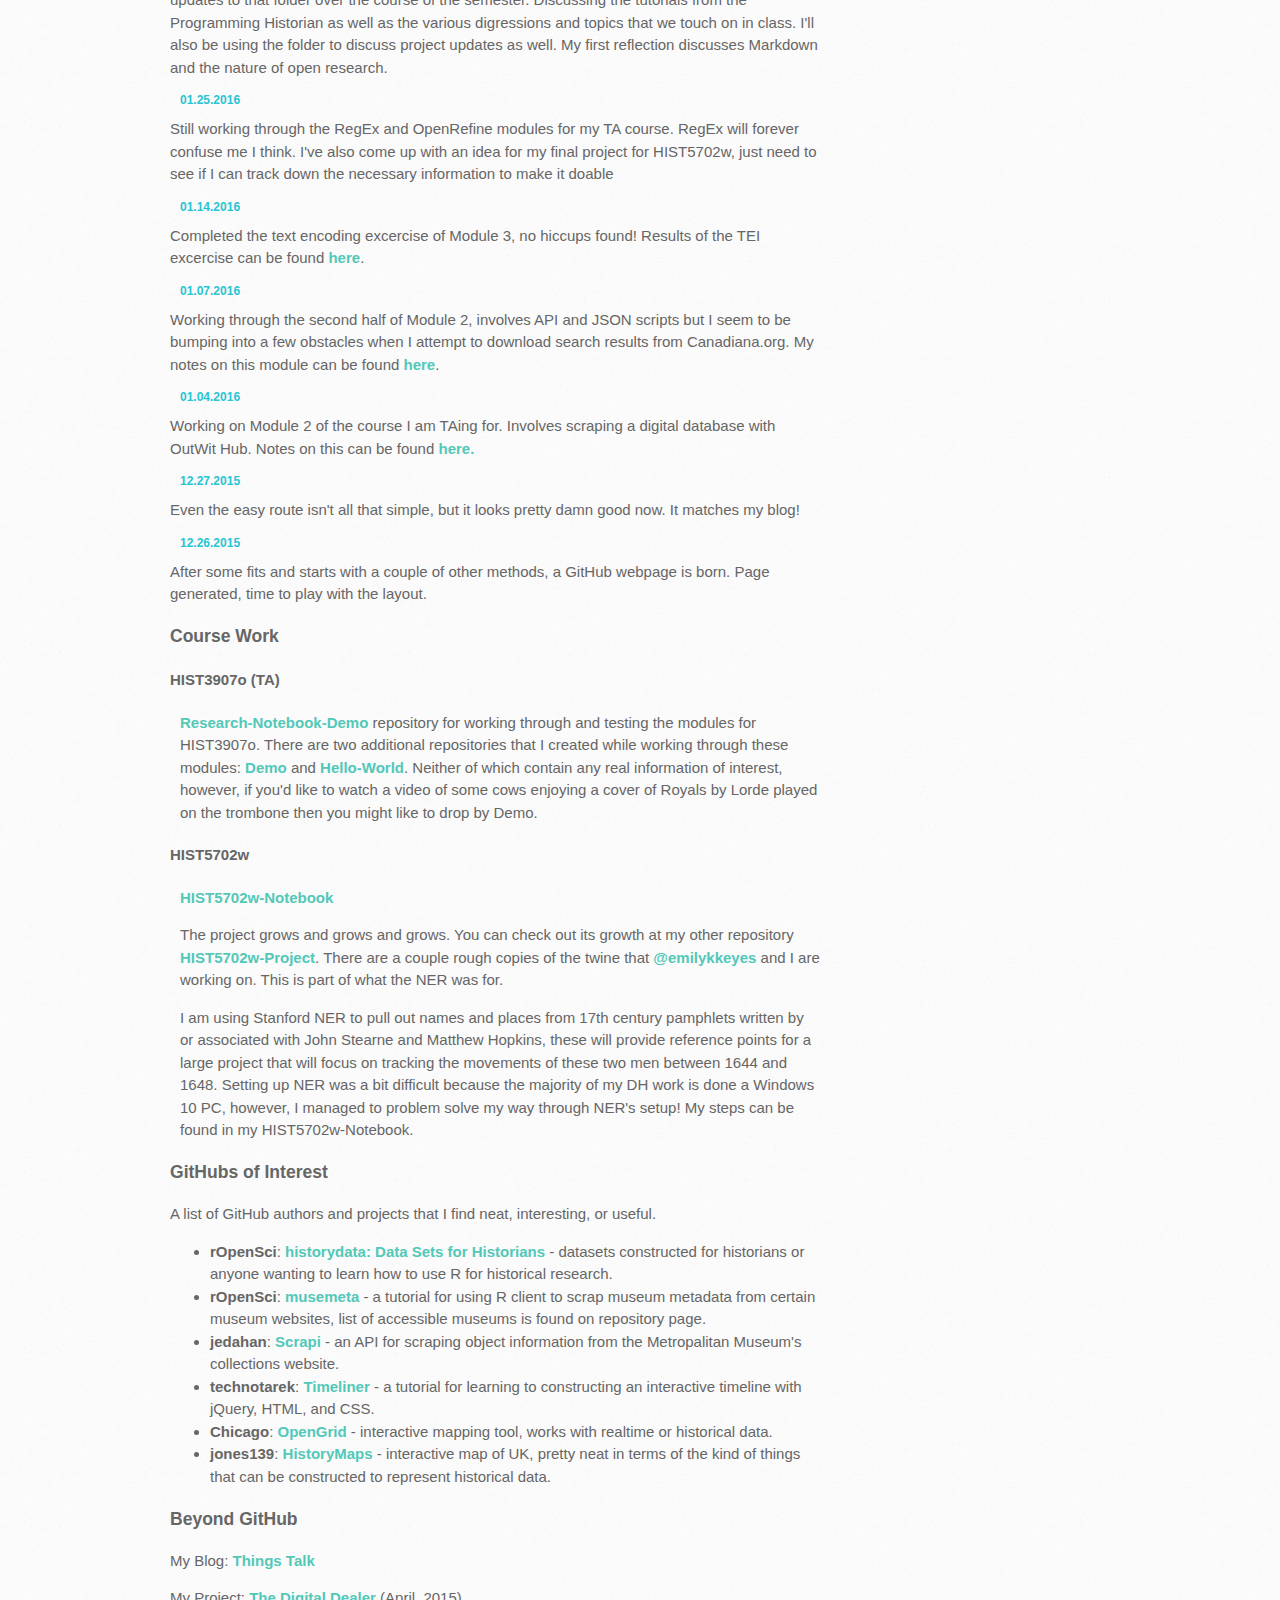
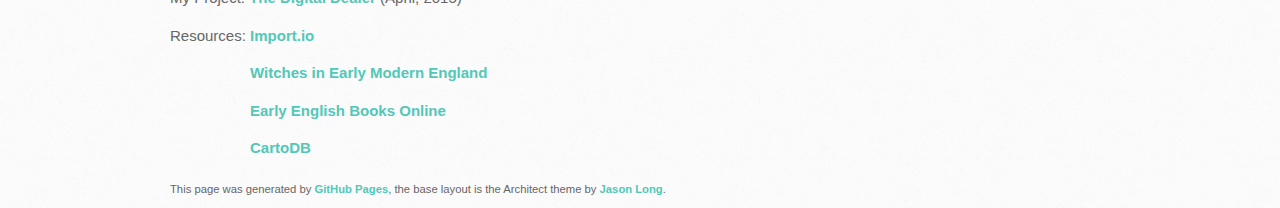
==== commit 557c9231: "Update index.html" ====
--- a/index.html
+++ b/index.html
@@ -41,7 +41,7 @@
   <p>Still some exercises and tutorials from HIST3709o that I intend to finish up, but today I finished most of the exercises for Module 5 that I had started over the weekend. Nothing to scary, for the most part it was all stuff I was very familiar. Type Connections was fun to play with, I'm well versed in the importance of typography, but that little matchmaking game was a nifty way to talk about it. You can find the product of module 5 <a href="myfontchoice2.html">here</a>.</p>
   <strong><p class="update">02.29.2016</p></strong>
   <p>That time Open Refine tweeted about my OpenRefine tutorial:</p>
-  <div style="margin-left:30px;"></div><blockquote class="twitter-tweet" data-lang="en"><p lang="en" dir="ltr">RT <a href="https://twitter.com/electricarchaeo">@electricarchaeo</a>: &#39;All data is dirty&#39; <a href="https://twitter.com/pricklyplant">@pricklyplant</a> on OpenRefine <a href="https://t.co/3MEavamwcw">https://t.co/3MEavamwcw</a></p>&mdash; OpenRefine (@OpenRefine) <a href="https://twitter.com/OpenRefine/status/705072905449775104">March 2, 2016</a></blockquote>
+  <div style="margin-left:30px;"><blockquote class="twitter-tweet" data-lang="en"><p lang="en" dir="ltr">RT <a href="https://twitter.com/electricarchaeo">@electricarchaeo</a>: &#39;All data is dirty&#39; <a href="https://twitter.com/pricklyplant">@pricklyplant</a> on OpenRefine <a href="https://t.co/3MEavamwcw">https://t.co/3MEavamwcw</a></p>&mdash; OpenRefine (@OpenRefine) <a href="https://twitter.com/OpenRefine/status/705072905449775104">March 2, 2016</a></blockquote>
 <script async src="//platform.twitter.com/widgets.js" charset="utf-8"></script></div>
   <strong><p class="update">02.25.2016</p></strong>
   <p>Working on the map for my HIST5702w project, currently testing out the options for sharing a <b>CartoDB</b> map, one of the options for sharing is a CartoDB.js which allows me to embed my map into an external website. You can view it <a href="\hist5702w_cartoDB.html">here</a>. Lots of fiddling left to do.</p>
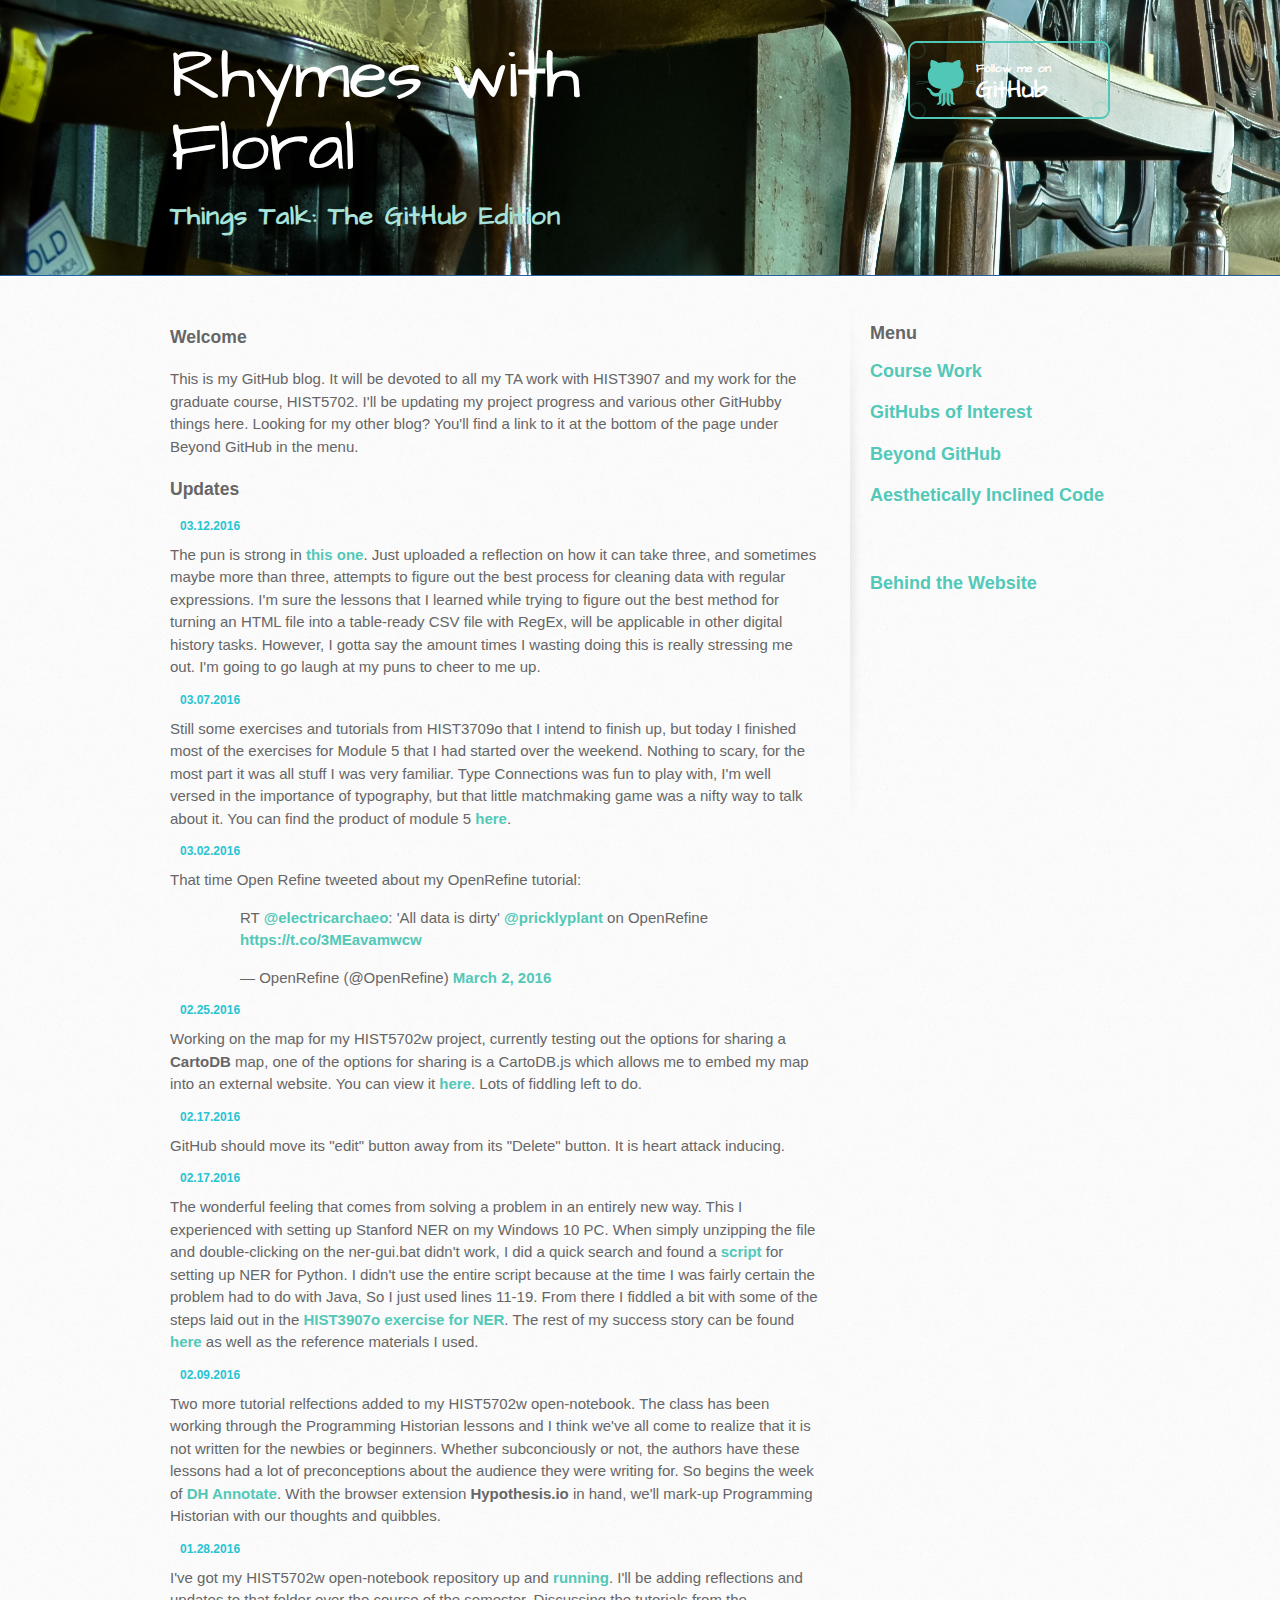
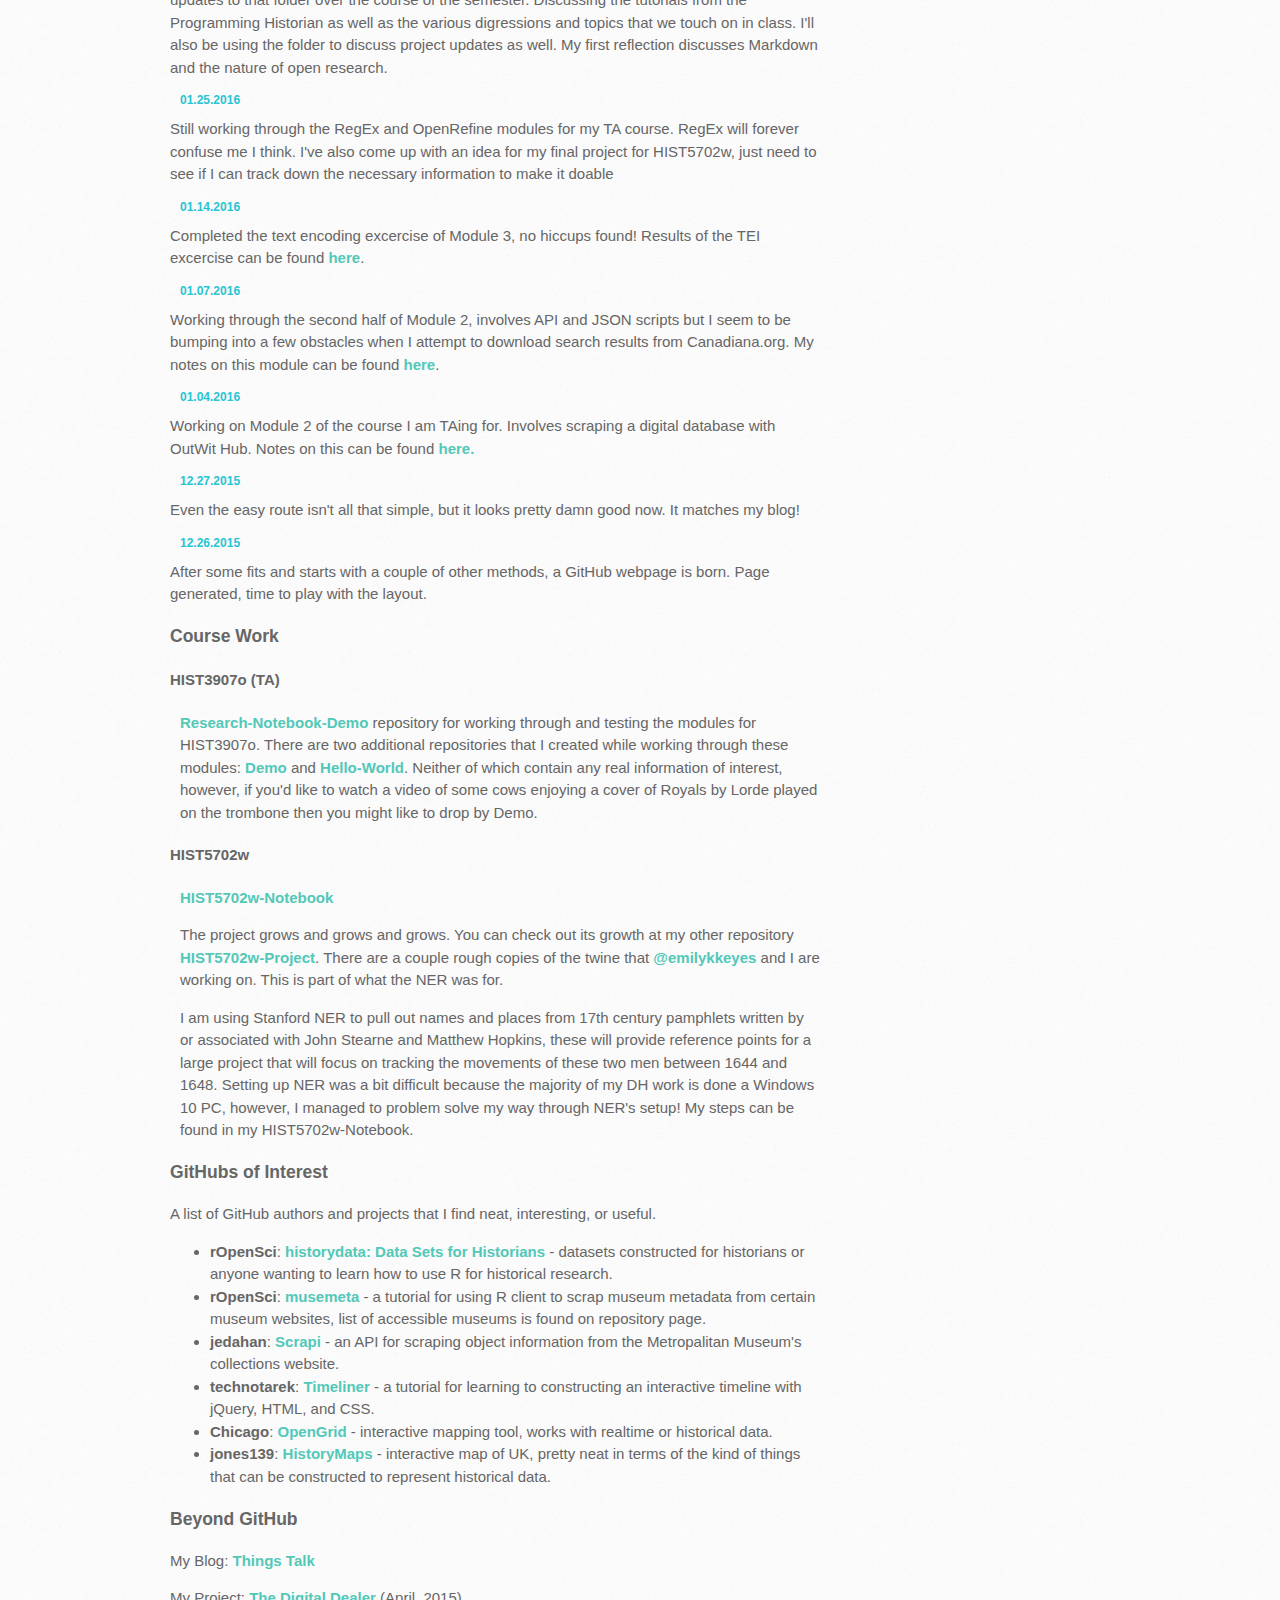
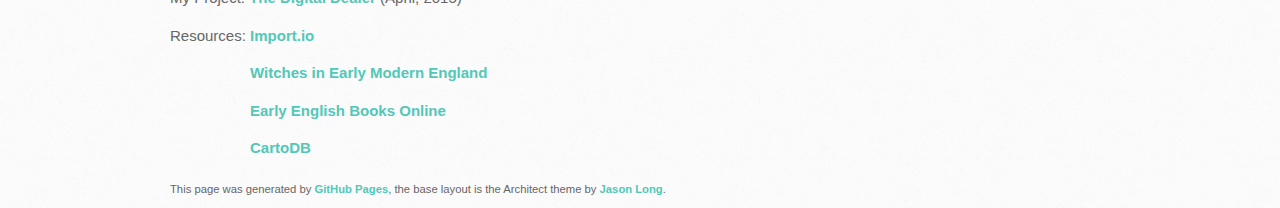
==== commit 499c3d32: "Update index.html" ====
--- a/index.html
+++ b/index.html
@@ -39,7 +39,7 @@
   <p>The pun is strong in <a href="https://github.com/rhymeswithfloral/hist5702w_notebook/blob/master/RegEx_TheDigitalSwiffer.md">this one</a>. Just uploaded a reflection on how it can take three, and sometimes maybe more than three, attempts to figure out the best process for cleaning data with regular expressions. I'm sure the lessons that I learned while trying to figure out the best method for turning an HTML file into a table-ready CSV file with RegEx, will be applicable in other digital history tasks. However, I gotta say the amount times I wasting doing this is really stressing me out. I'm going to go laugh at my puns to cheer to me up.</p>
   <strong><p class="update">03.07.2016</p></strong>
   <p>Still some exercises and tutorials from HIST3709o that I intend to finish up, but today I finished most of the exercises for Module 5 that I had started over the weekend. Nothing to scary, for the most part it was all stuff I was very familiar. Type Connections was fun to play with, I'm well versed in the importance of typography, but that little matchmaking game was a nifty way to talk about it. You can find the product of module 5 <a href="myfontchoice2.html">here</a>.</p>
-  <strong><p class="update">02.29.2016</p></strong>
+  <strong><p class="update">03.02.2016</p></strong>
   <p>That time Open Refine tweeted about my OpenRefine tutorial:</p>
   <div style="margin-left:30px;"><blockquote class="twitter-tweet" data-lang="en"><p lang="en" dir="ltr">RT <a href="https://twitter.com/electricarchaeo">@electricarchaeo</a>: &#39;All data is dirty&#39; <a href="https://twitter.com/pricklyplant">@pricklyplant</a> on OpenRefine <a href="https://t.co/3MEavamwcw">https://t.co/3MEavamwcw</a></p>&mdash; OpenRefine (@OpenRefine) <a href="https://twitter.com/OpenRefine/status/705072905449775104">March 2, 2016</a></blockquote>
 <script async src="//platform.twitter.com/widgets.js" charset="utf-8"></script></div>
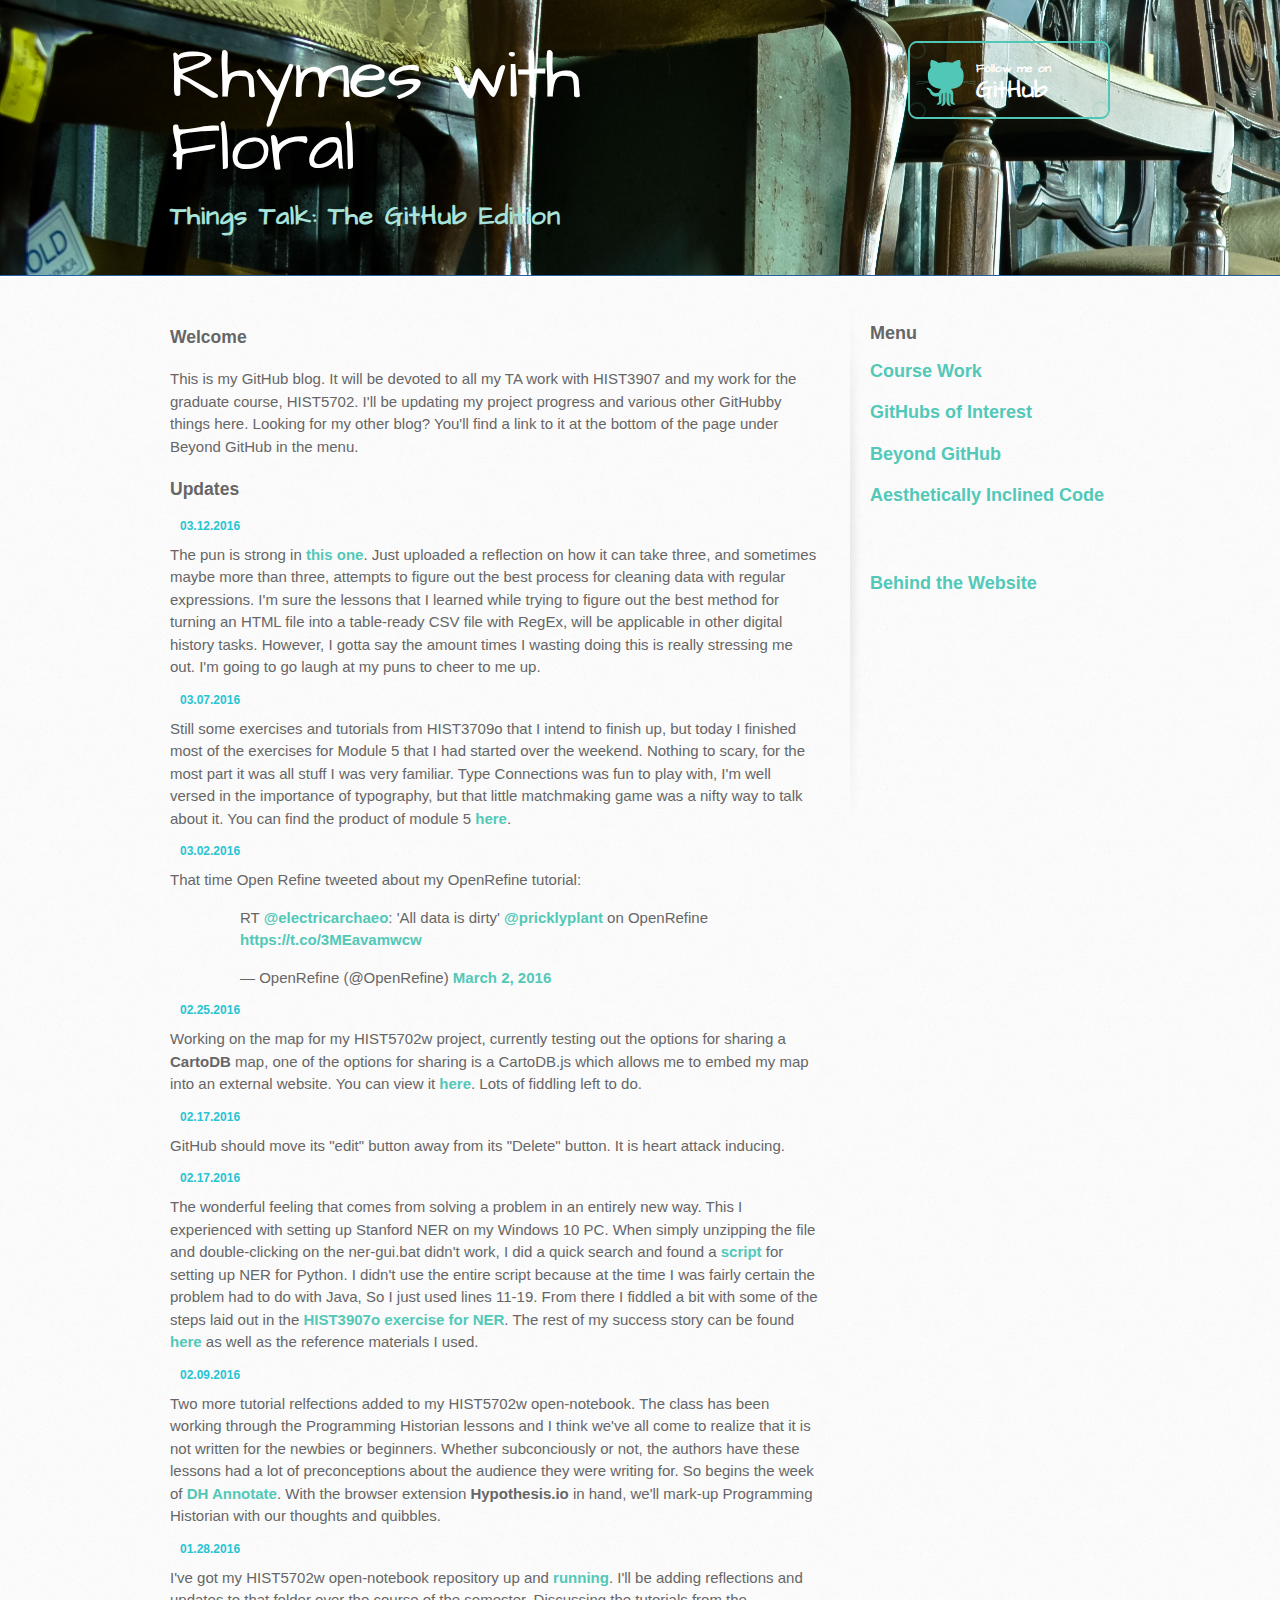
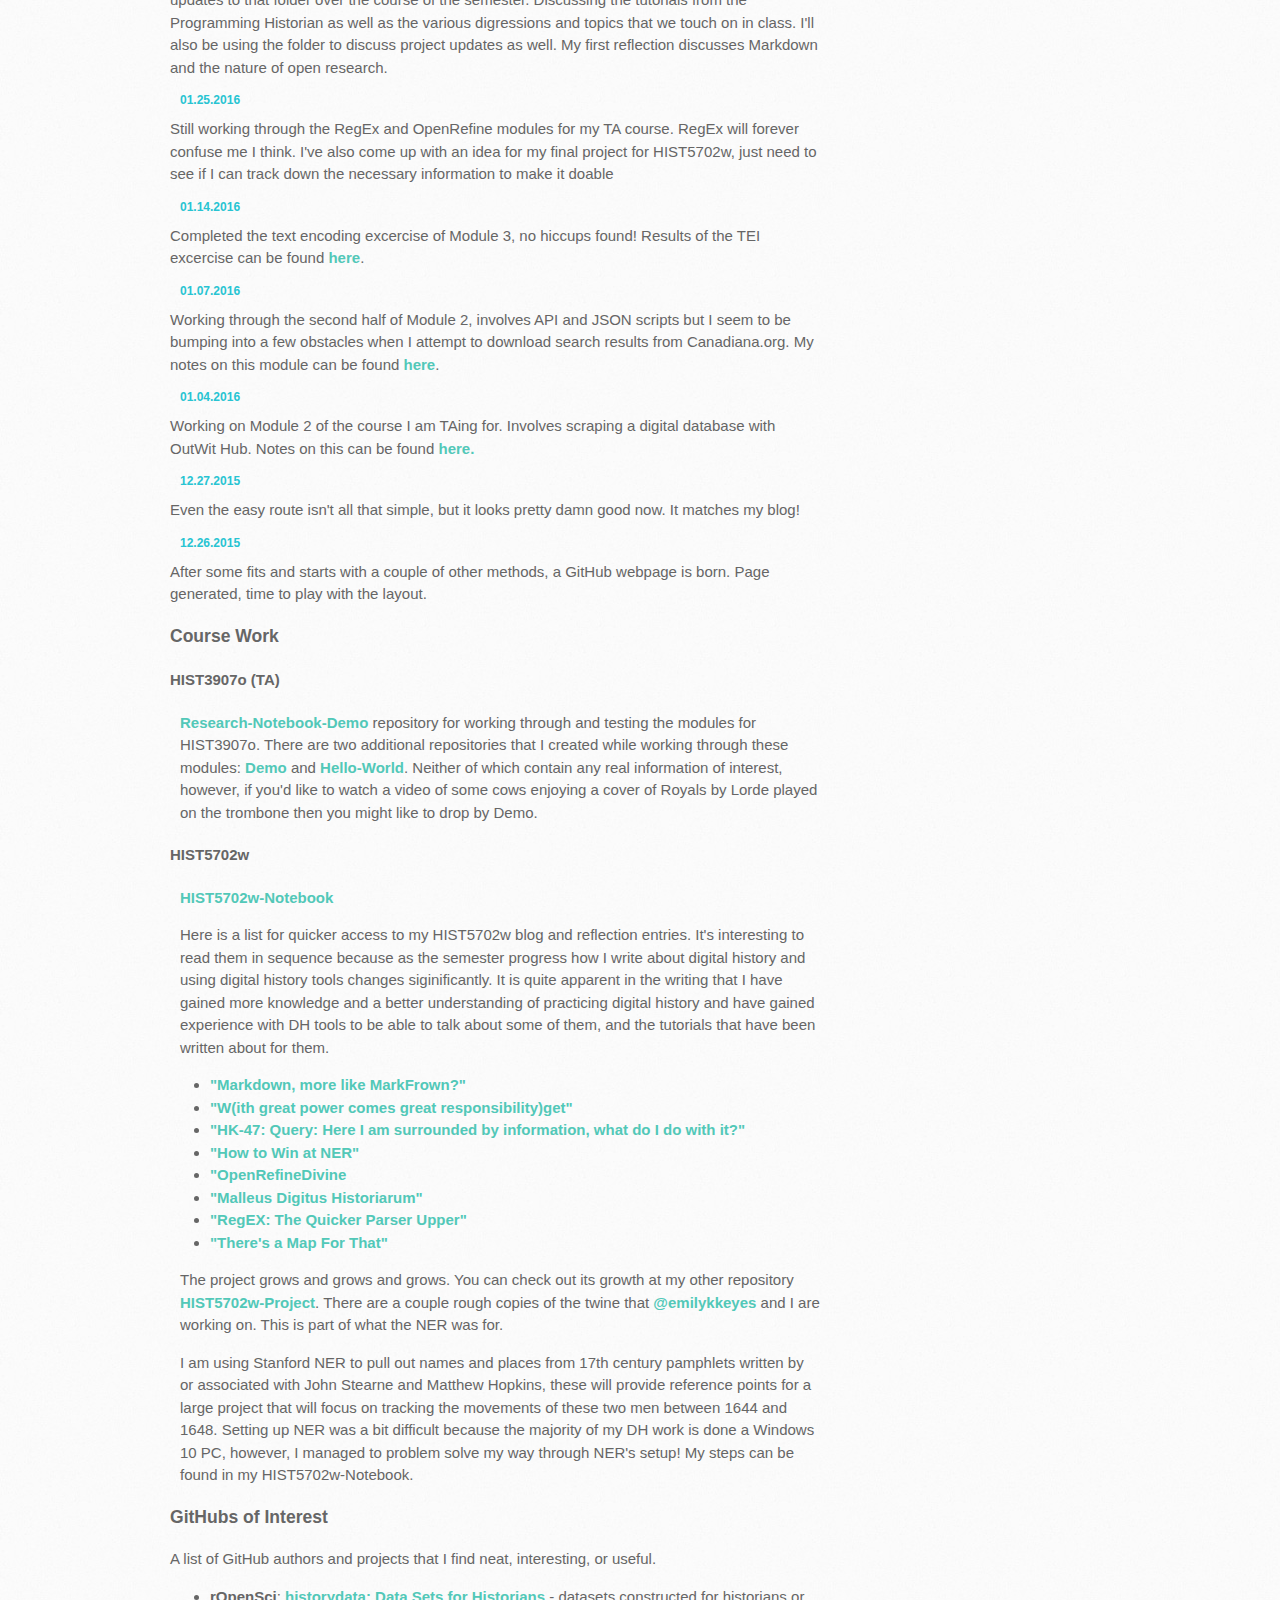
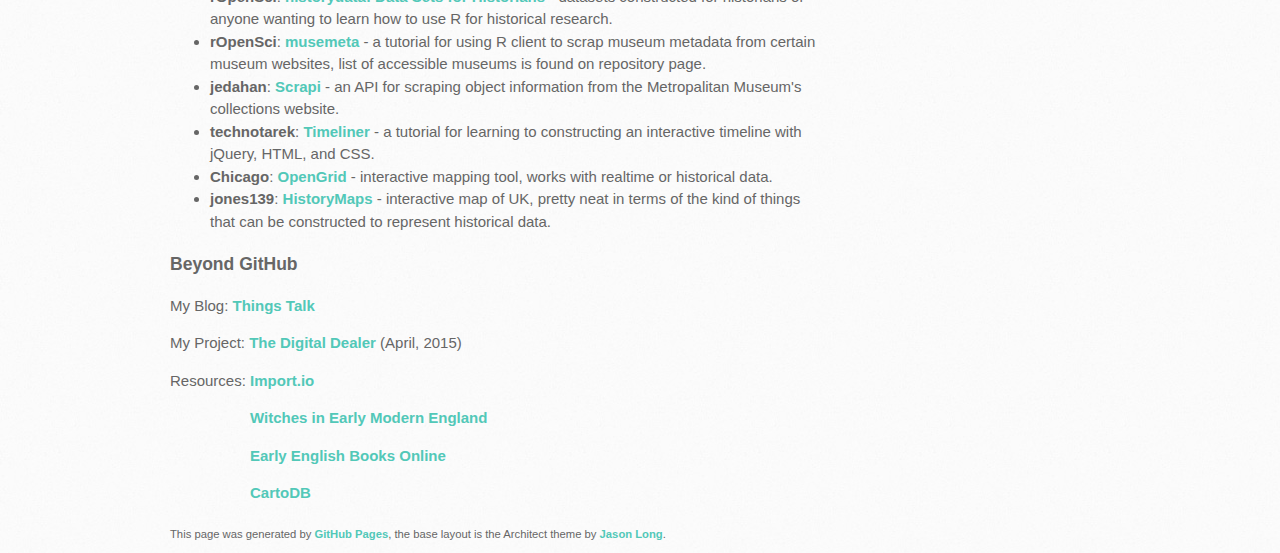
==== commit 887551bf: "Update index.html" ====
--- a/index.html
+++ b/index.html
@@ -72,6 +72,17 @@
     <p class="work"><a href="https://github.com/rhymeswithfloral/research-notebook-demo">Research-Notebook-Demo</a> repository for working through and testing the modules for HIST3907o. There are two additional repositories that I created while working through these modules: <a href="https://github.com/rhymeswithfloral/demo">Demo</a> and <a href="https://github.com/rhymeswithfloral/hello-world">Hello-World</a>. Neither of which contain any real information of interest, however, if you'd like to watch a video of some cows enjoying a cover of Royals by Lorde played on the trombone then you might like to drop by Demo.</p>
   <h4>HIST5702w</h4>
     <p class="work"><a href="https://github.com/rhymeswithfloral/hist5702w_notebook/">HIST5702w-Notebook</a></p>
+    <p class="work">Here is a list for quicker access to my HIST5702w blog and reflection entries. It's interesting to read them in sequence because as the semester progress how I write about digital history and using digital history tools changes siginificantly. It is quite apparent in the writing that I have gained more knowledge and a better understanding of practicing digital history and have gained experience with DH tools to be able to talk about some of them, and the tutorials that have been written about for them.
+    <ul>
+      <li><a href="https://github.com/rhymeswithfloral/hist5702w_notebook/blob/master/TutReflection_1.md">"Markdown, more like MarkFrown?"</a></li>
+      <li><a href="https://github.com/rhymeswithfloral/hist5702w_notebook/blob/master/TutReflection_2.md">"W(ith great power comes great responsibility)get"</a></li>
+      <li><a href="https://github.com/rhymeswithfloral/hist5702w_notebook/blob/master/TutReflection_3_withSWKOTOR.md">"HK-47: Query: Here I am surrounded by information, what do I do with it?"</a></li>
+      <li><a href="https://github.com/rhymeswithfloral/hist5702w_notebook/blob/master/WinningNER.md">"How to Win at NER"</a></li>
+      <li><a href="https://github.com/rhymeswithfloral/hist5702w_notebook/blob/master/TutReflection_4.md">"Open<strikeout>Refine</strikeout>Divine</a></li>
+      <li><a href="https://github.com/rhymeswithfloral/hist5702w_notebook/blob/master/Reflections_5.md">"Malleus Digitus Historiarum"</a></li>
+      <li><a href="https://github.com/rhymeswithfloral/hist5702w_notebook/blob/master/RegEx_TheDigitalSwiffer.md">"RegEX: The Quicker Parser Upper"</a></li>
+      <li><a href="https://github.com/rhymeswithfloral/hist5702w_notebook/blob/master/MapForThat.md">"There's a Map For That"</a></li>
+    </ul>
     <p class="work">The project grows and grows and grows. You can check out its growth at my other repository <a href="https://github.com/rhymeswithfloral/hist5702w_project">HIST5702w-Project</a>. There are a couple rough copies of the twine that <a href="https://github.com/emilykkeyes">@emilykkeyes</a> and I are working on. This is part of what the NER was for.</p>
     <p class="work">I am using Stanford NER to pull out names and places from 17th century pamphlets written by or associated with John Stearne and Matthew Hopkins, these will provide reference points for a large project that will focus on tracking the movements of these two men between 1644 and 1648. Setting up NER was a bit difficult because the majority of my DH work is done a Windows 10 PC, however, I managed to problem solve my way through NER's setup! My steps can be found in my HIST5702w-Notebook.</p>
 <h3>
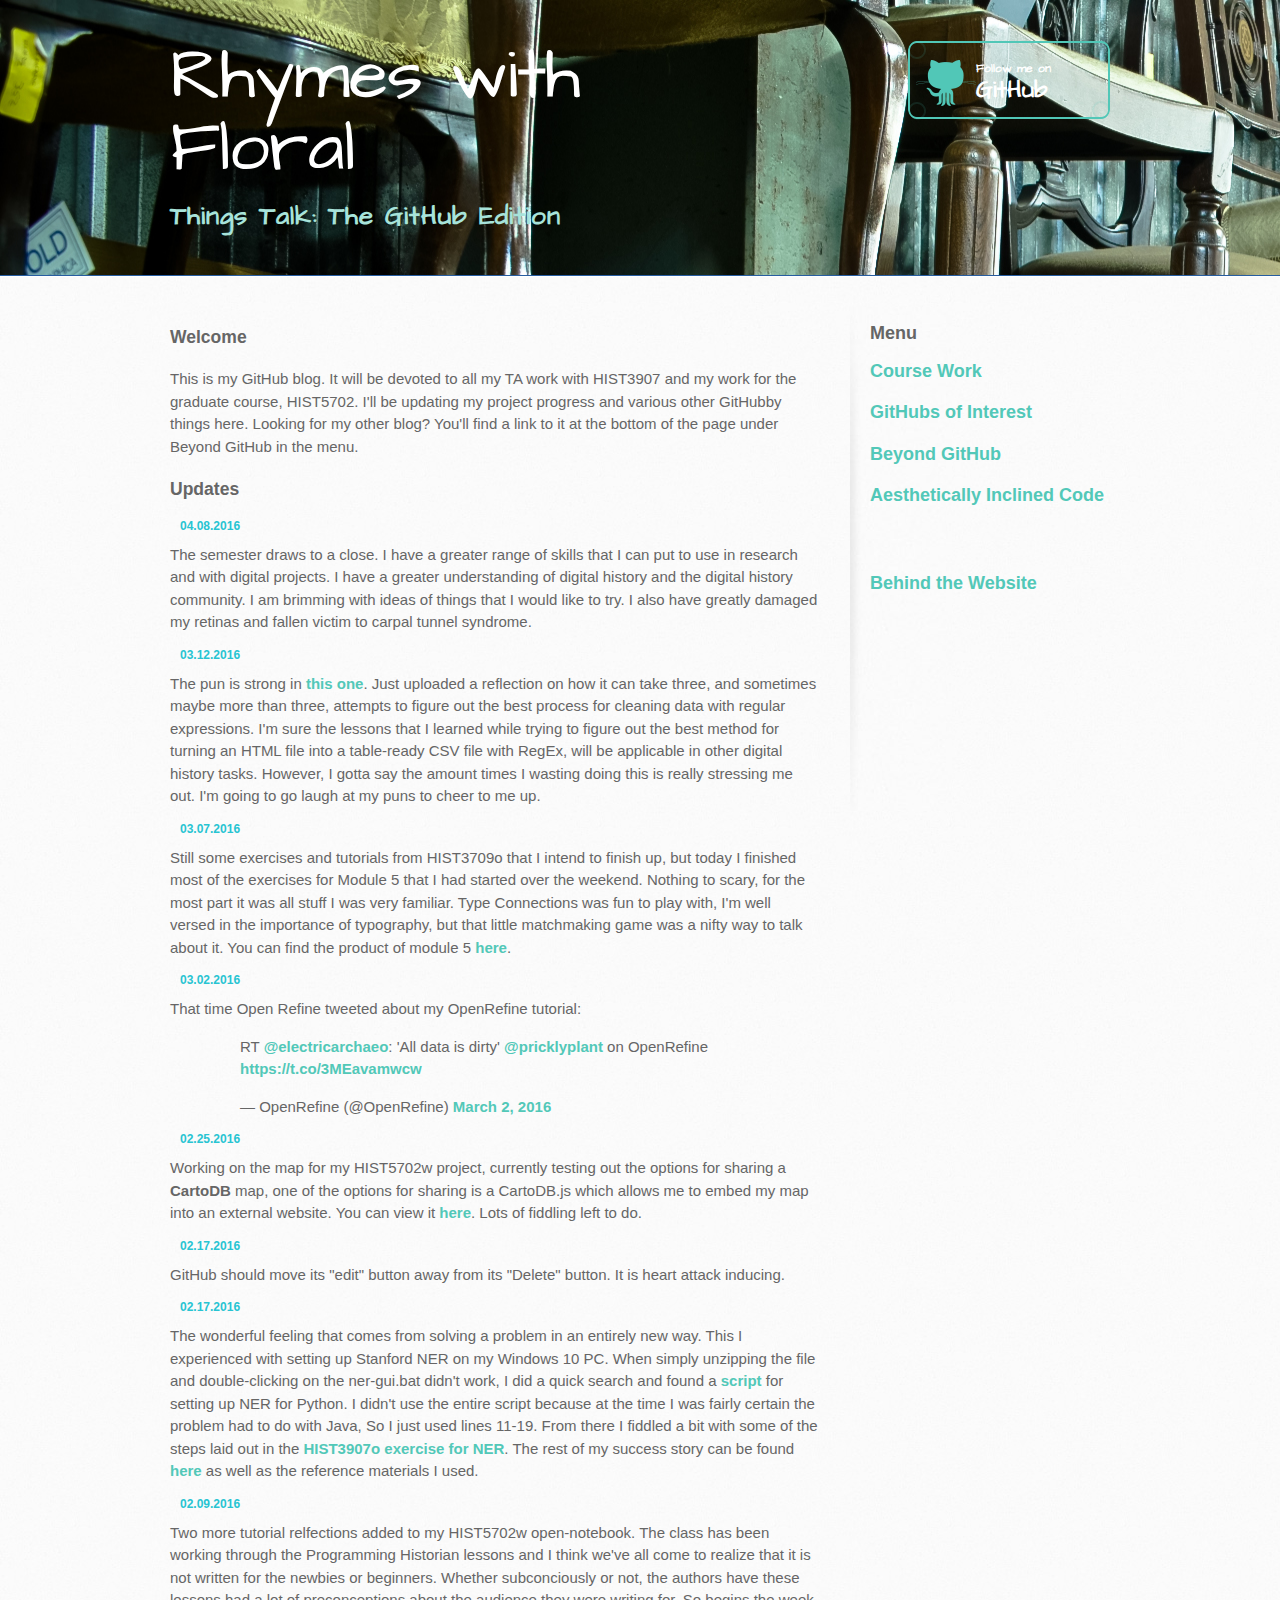
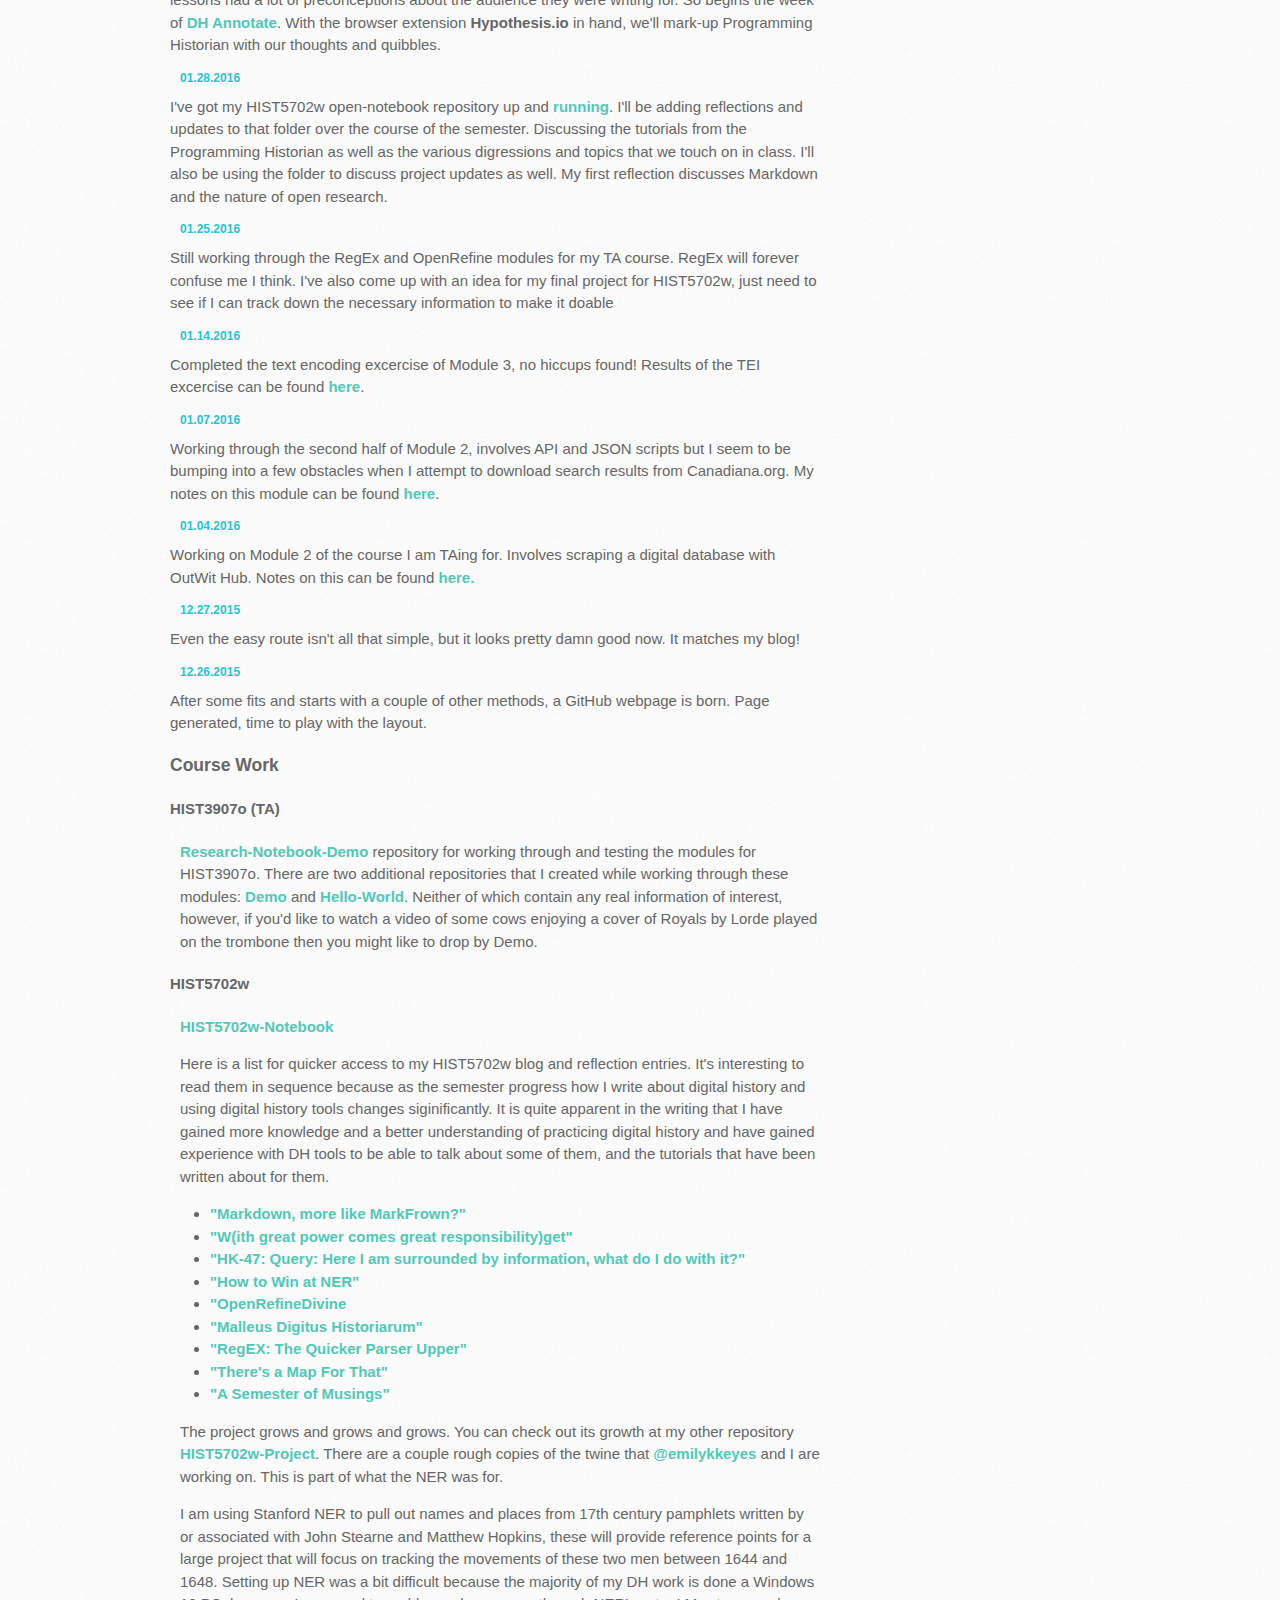
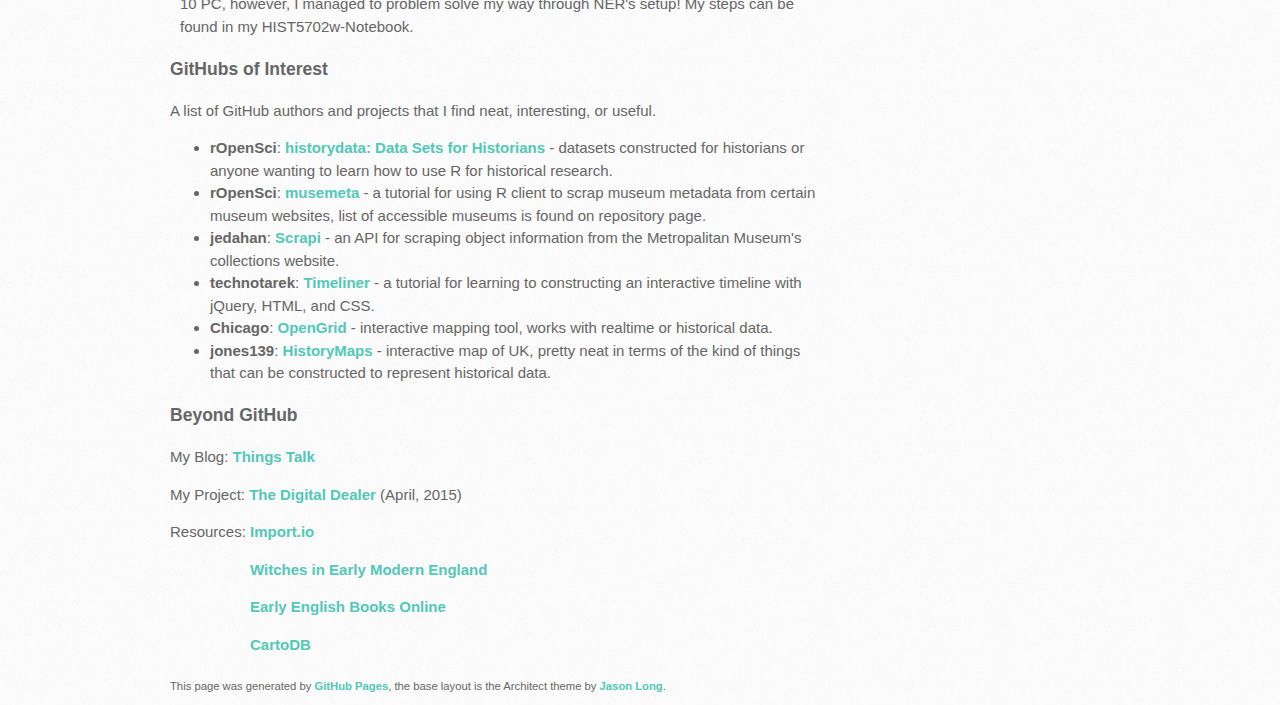
==== commit 579865c5: "Update index.html" ====
--- a/index.html
+++ b/index.html
@@ -35,6 +35,8 @@
 
 <h3>
 <a id="Updates" class="anchor" href="#updates" aria-hidden="true"><span class="octicon octicon-link"></span></a>Updates</h3>
+  <strong><p class="update">04.08.2016</p></strong>
+  <p>The semester draws to a close. I have a greater range of skills that I can put to use in research and with digital projects. I have a greater understanding of digital history and the digital history community. I am brimming with ideas of things that I would like to try. I also have greatly damaged my retinas and fallen victim to carpal tunnel syndrome.</p>
   <strong><p class="update">03.12.2016</p></strong>
   <p>The pun is strong in <a href="https://github.com/rhymeswithfloral/hist5702w_notebook/blob/master/RegEx_TheDigitalSwiffer.md">this one</a>. Just uploaded a reflection on how it can take three, and sometimes maybe more than three, attempts to figure out the best process for cleaning data with regular expressions. I'm sure the lessons that I learned while trying to figure out the best method for turning an HTML file into a table-ready CSV file with RegEx, will be applicable in other digital history tasks. However, I gotta say the amount times I wasting doing this is really stressing me out. I'm going to go laugh at my puns to cheer to me up.</p>
   <strong><p class="update">03.07.2016</p></strong>
@@ -82,6 +84,7 @@
       <li><a href="https://github.com/rhymeswithfloral/hist5702w_notebook/blob/master/Reflections_5.md">"Malleus Digitus Historiarum"</a></li>
       <li><a href="https://github.com/rhymeswithfloral/hist5702w_notebook/blob/master/RegEx_TheDigitalSwiffer.md">"RegEX: The Quicker Parser Upper"</a></li>
       <li><a href="https://github.com/rhymeswithfloral/hist5702w_notebook/blob/master/MapForThat.md">"There's a Map For That"</a></li>
+      <li><a href="https://github.com/rhymeswithfloral/hist5702w_notebook/blob/master/HIST5702w_Musings.md">"A Semester of Musings"</a></li>
     </ul>
     <p class="work">The project grows and grows and grows. You can check out its growth at my other repository <a href="https://github.com/rhymeswithfloral/hist5702w_project">HIST5702w-Project</a>. There are a couple rough copies of the twine that <a href="https://github.com/emilykkeyes">@emilykkeyes</a> and I are working on. This is part of what the NER was for.</p>
     <p class="work">I am using Stanford NER to pull out names and places from 17th century pamphlets written by or associated with John Stearne and Matthew Hopkins, these will provide reference points for a large project that will focus on tracking the movements of these two men between 1644 and 1648. Setting up NER was a bit difficult because the majority of my DH work is done a Windows 10 PC, however, I managed to problem solve my way through NER's setup! My steps can be found in my HIST5702w-Notebook.</p>
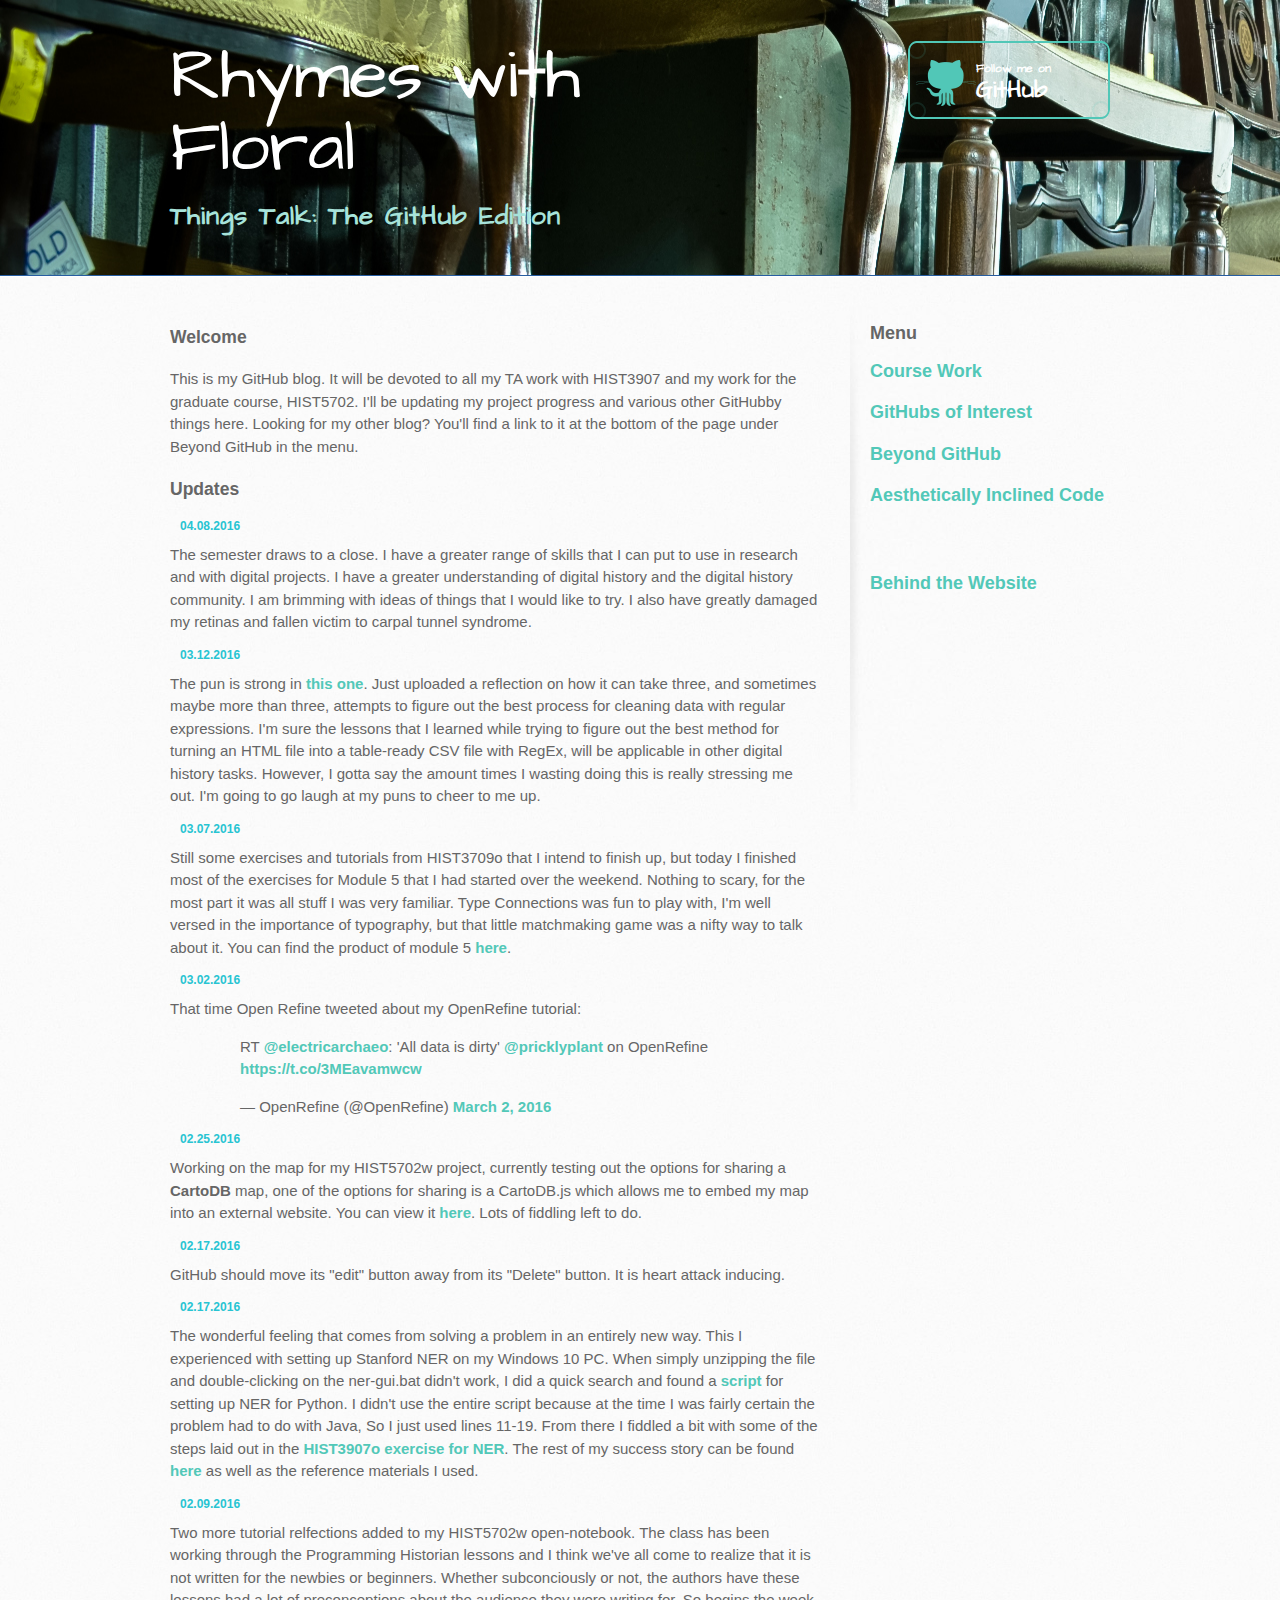
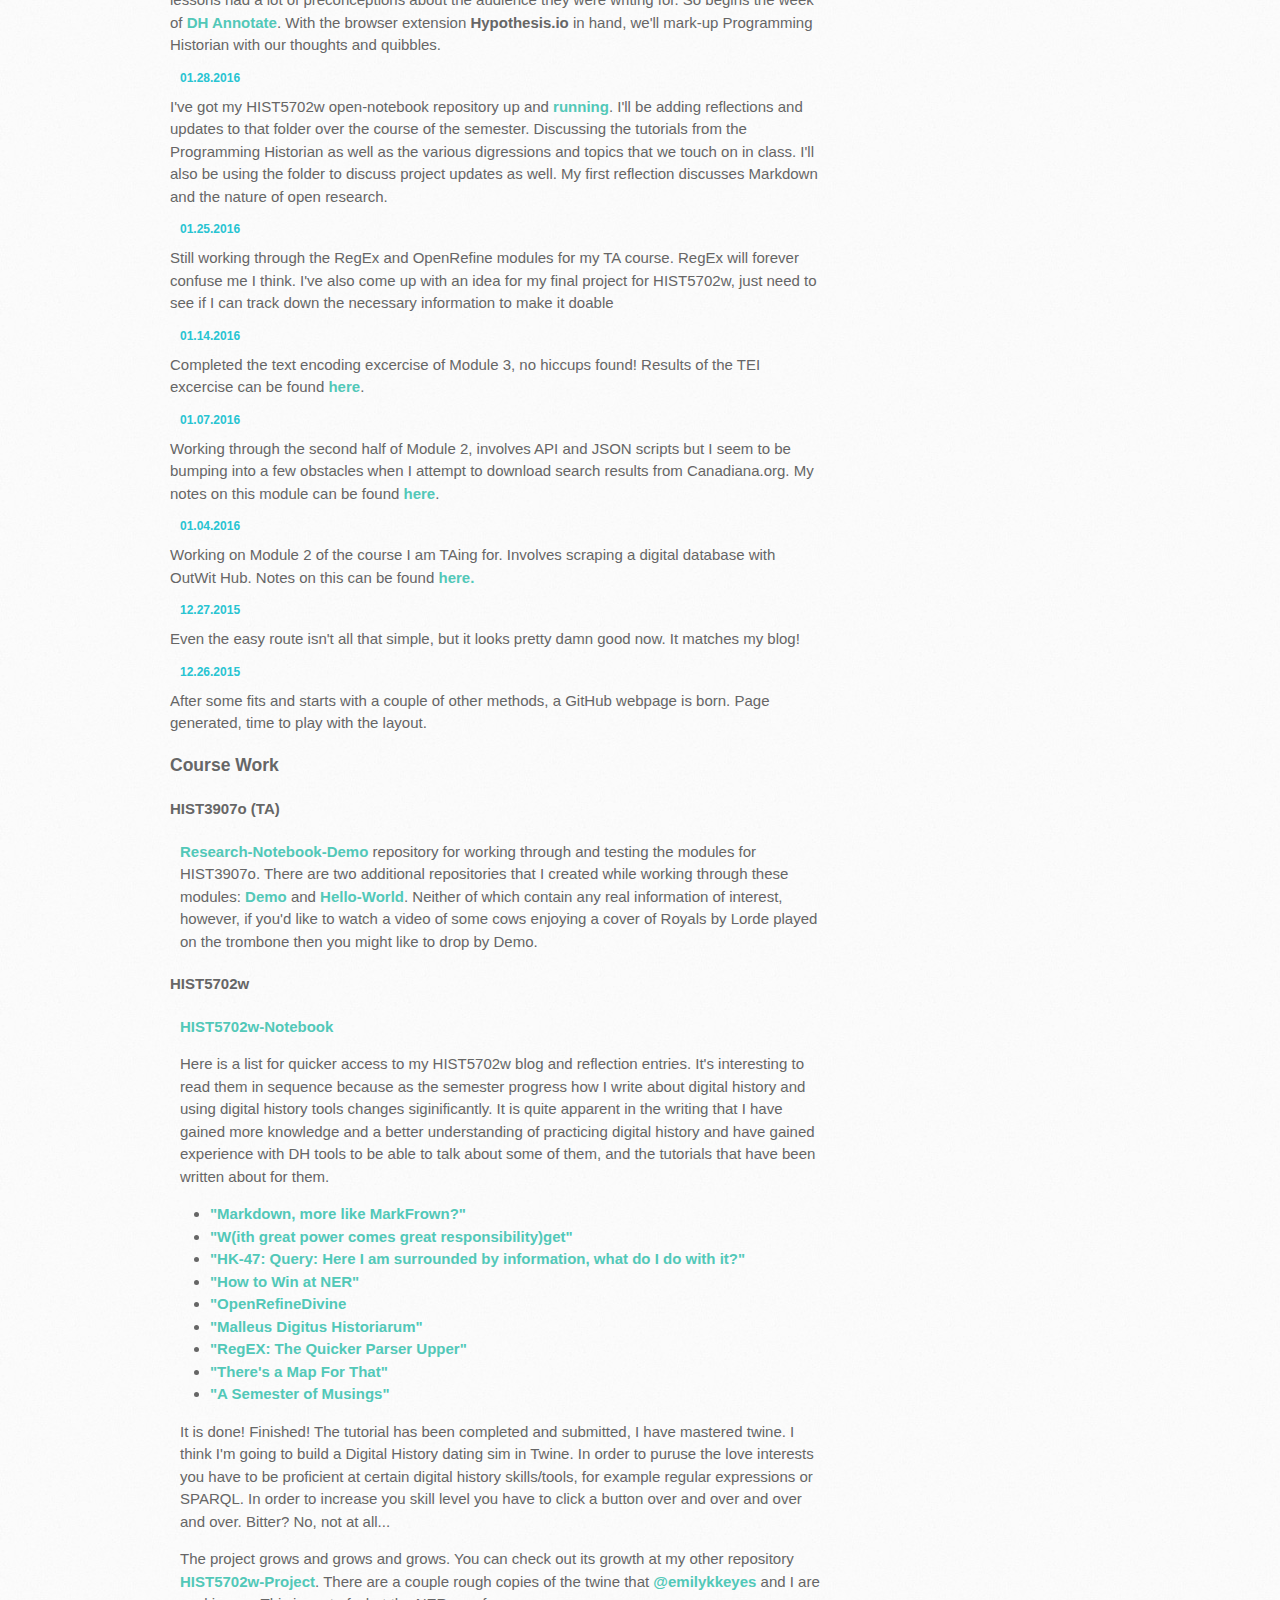
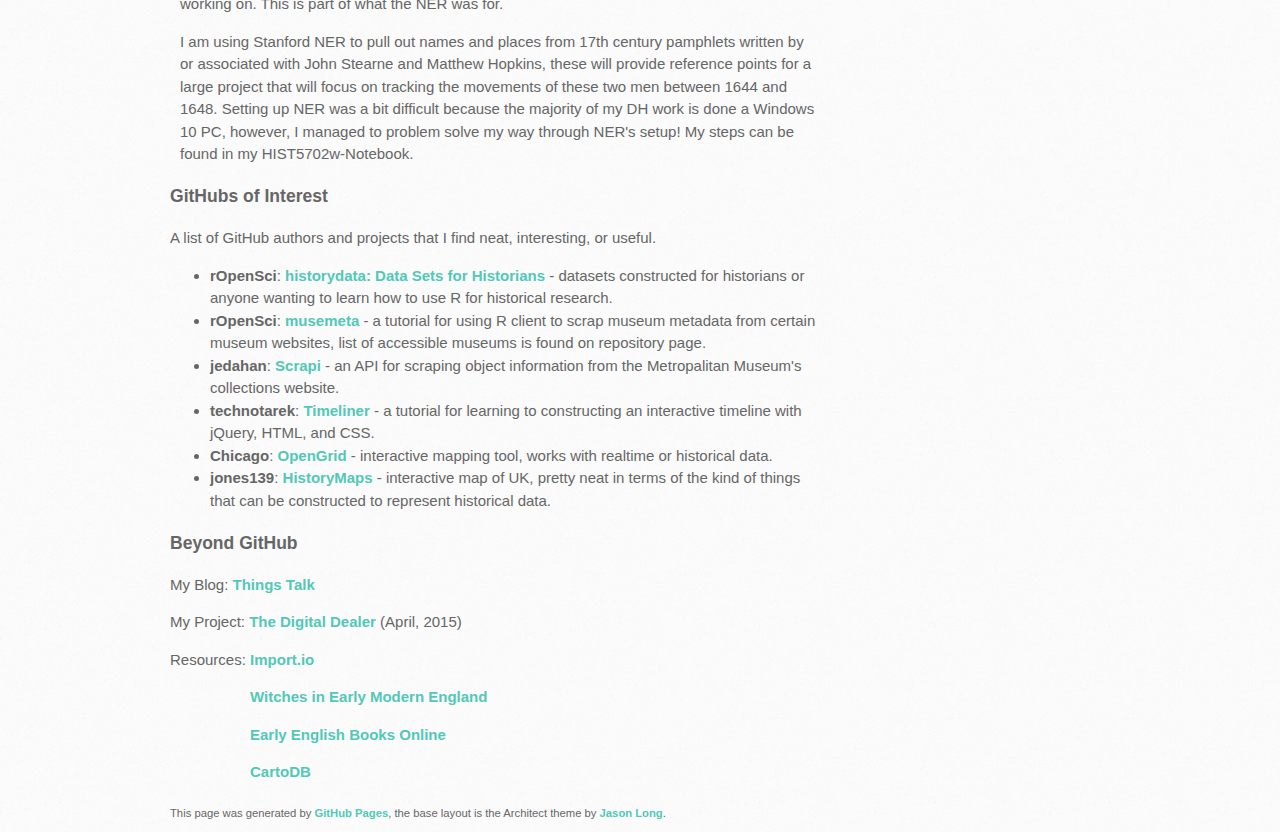
==== commit 702fae43: "Update index.html" ====
--- a/index.html
+++ b/index.html
@@ -86,6 +86,7 @@
       <li><a href="https://github.com/rhymeswithfloral/hist5702w_notebook/blob/master/MapForThat.md">"There's a Map For That"</a></li>
       <li><a href="https://github.com/rhymeswithfloral/hist5702w_notebook/blob/master/HIST5702w_Musings.md">"A Semester of Musings"</a></li>
     </ul>
+    <p class="work">It is done! Finished! The tutorial has been completed and submitted, I have mastered twine. I think I'm going to build a Digital History dating sim in Twine. In order to puruse the love interests you have to be proficient at certain digital history skills/tools, for example regular expressions or SPARQL. In order to increase you skill level you have to click a button over and over and over and over. Bitter? No, not at all...</p> 
     <p class="work">The project grows and grows and grows. You can check out its growth at my other repository <a href="https://github.com/rhymeswithfloral/hist5702w_project">HIST5702w-Project</a>. There are a couple rough copies of the twine that <a href="https://github.com/emilykkeyes">@emilykkeyes</a> and I are working on. This is part of what the NER was for.</p>
     <p class="work">I am using Stanford NER to pull out names and places from 17th century pamphlets written by or associated with John Stearne and Matthew Hopkins, these will provide reference points for a large project that will focus on tracking the movements of these two men between 1644 and 1648. Setting up NER was a bit difficult because the majority of my DH work is done a Windows 10 PC, however, I managed to problem solve my way through NER's setup! My steps can be found in my HIST5702w-Notebook.</p>
 <h3>
